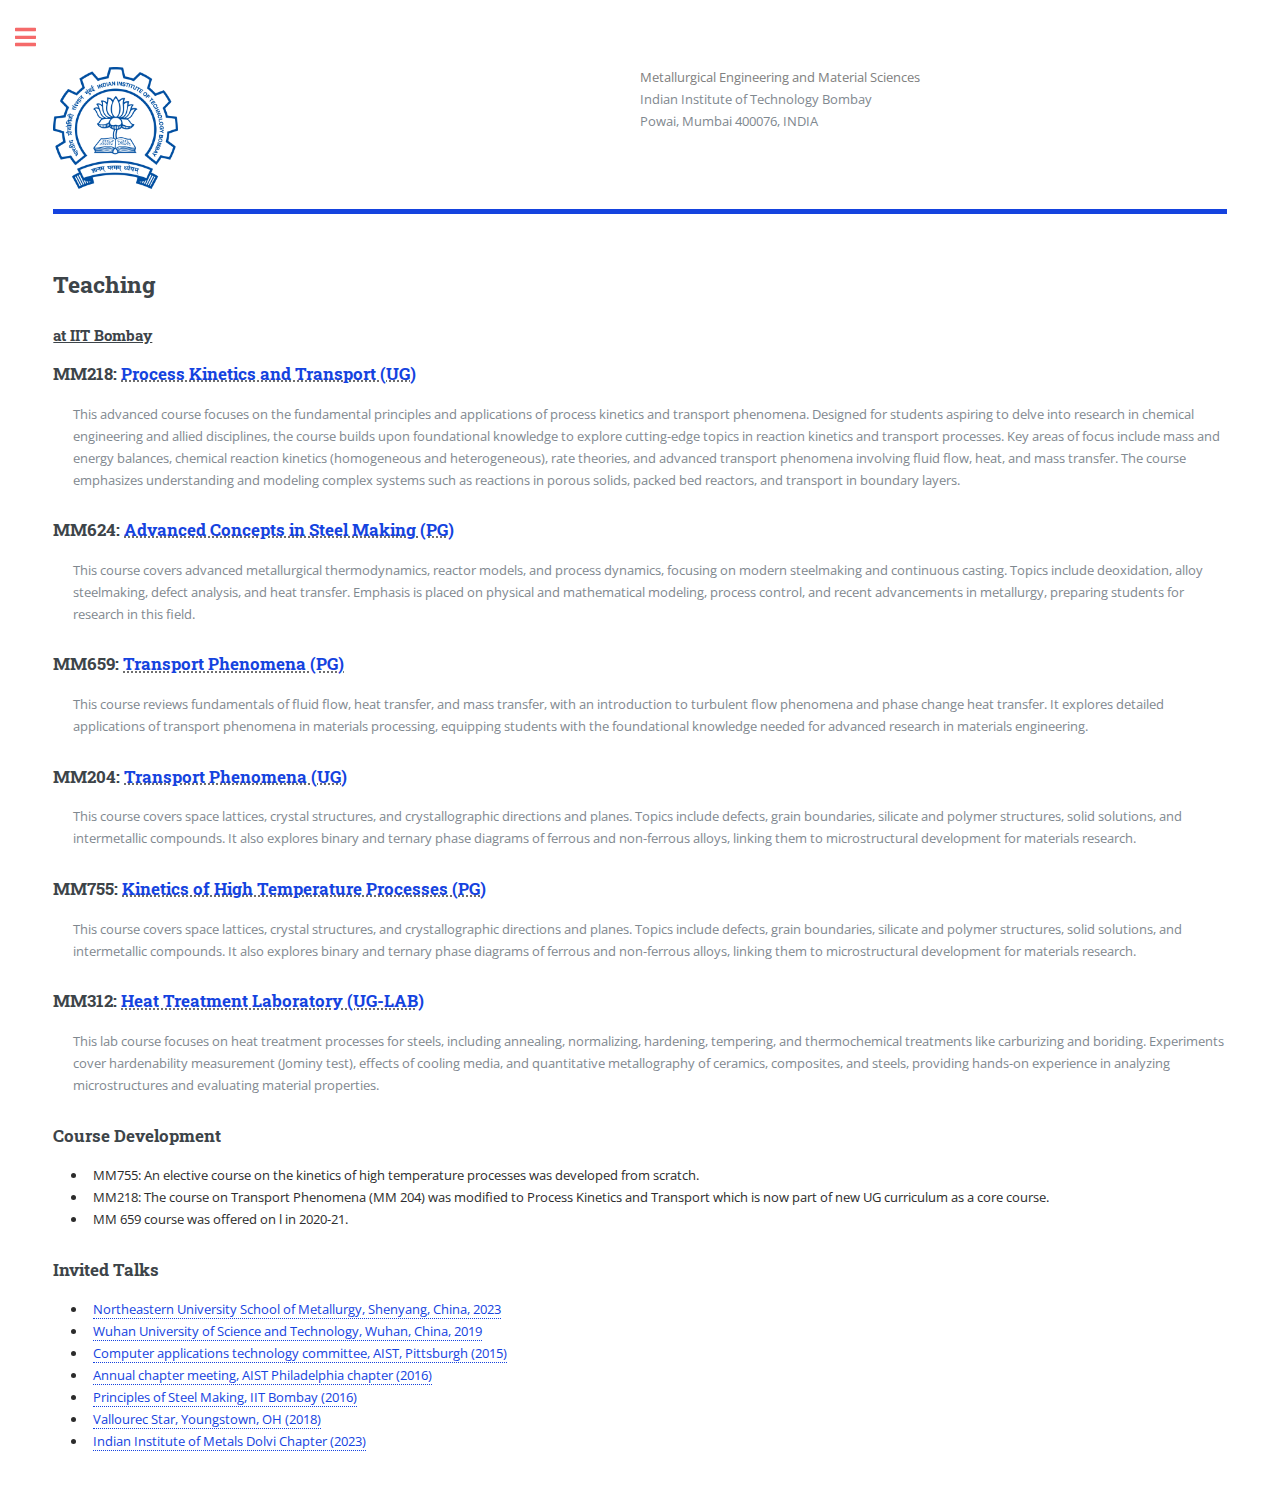
==== academic.html @ b4dde7e5 "fm" ====
<!DOCTYPE HTML>
<html>
	<head>
		<title>Depoo Kumar, IIT Bombay</title>
		<meta charset="utf-8" />
		<meta name="viewport" content="width=device-width, initial-scale=1, user-scalable=no" />
		<link rel="stylesheet" href="assets/css/main.css" />
	</head>
	<body class="is-preload">

		<!-- Wrapper -->
			<div id="wrapper">

				<!-- Main -->
					<div id="main">
						<div class="inner">

							<!-- Header -->
							<header id="header">
								<a href="index.html" class="logo"><img src="./images/iitb.png" style="width:125px"></a>
								<div style="display:block">
									<div style="color:grey">Metallurgical Engineering and Material Sciences</div>
									<div>Indian Institute of Technology Bombay</div>
									<div>Powai, Mumbai 400076, INDIA</div>
								</div>
							</header>

							<!-- Content -->
								<section>
									<header class="main">
										<h2>Teaching</h2>
									</header>
                                    <h4 style="text-decoration:underline">at IIT Bombay</h4>
                                    <h3>MM218: <a href="" style="text-decoration: underline #535353 dotted;color:#1543df">Process Kinetics and Transport (UG)</a></h3>
                                    <p style="margin-left:20px">This advanced course focuses on the fundamental principles and applications of process kinetics and transport phenomena. Designed for students aspiring to delve into research in chemical engineering and allied disciplines, the course builds upon foundational knowledge to explore cutting-edge topics in reaction kinetics and transport processes.

                                        Key areas of focus include mass and energy balances, chemical reaction kinetics (homogeneous and heterogeneous), rate theories, and advanced transport phenomena involving fluid flow, heat, and mass transfer. The course emphasizes understanding and modeling complex systems such as reactions in porous solids, packed bed reactors, and transport in boundary layers.</p>
                                    <h3>MM624: <a href="" style="text-decoration: underline #535353 dotted; color:#1543df">Advanced Concepts in Steel Making (PG)</a></h3>
                                    <p style="margin-left:20px">This course covers advanced metallurgical thermodynamics, reactor models, and process dynamics, focusing on modern steelmaking and continuous casting. Topics include deoxidation, alloy steelmaking, defect analysis, and heat transfer. Emphasis is placed on physical and mathematical modeling, process control, and recent advancements in metallurgy, preparing students for research in this field.</p>
                                    <h3>MM659:  <a href="" style="text-decoration: underline #535353 dotted; color:#1543df">Transport Phenomena (PG)</a></h3>
                                    <p style="margin-left:20px">This course reviews fundamentals of fluid flow, heat transfer, and mass transfer, with an introduction to turbulent flow phenomena and phase change heat transfer. It explores detailed applications of transport phenomena in materials processing, equipping students with the foundational knowledge needed for advanced research in materials engineering.</p>
                                    <h3>MM204:  <a href="" style="text-decoration: underline #535353 dotted; color:#1543df">Transport Phenomena (UG)</a></h3>
                                    <p style="margin-left:20px">This course covers space lattices, crystal structures, and crystallographic directions and planes. Topics include defects, grain boundaries, silicate and polymer structures, solid solutions, and intermetallic compounds. It also explores binary and ternary phase diagrams of ferrous and non-ferrous alloys, linking them to microstructural development for materials research.</p>
                                    <h3>MM755:  <a href="" style="text-decoration: underline #535353 dotted; color:#1543df">Kinetics of High Temperature Processes (PG)</a></h3>
                                    <p style="margin-left:20px">This course covers space lattices, crystal structures, and crystallographic directions and planes. Topics include defects, grain boundaries, silicate and polymer structures, solid solutions, and intermetallic compounds. It also explores binary and ternary phase diagrams of ferrous and non-ferrous alloys, linking them to microstructural development for materials research.</p>
                                    <h3>MM312:  <a href="" style="text-decoration: underline #535353 dotted; color:#1543df">Heat Treatment Laboratory (UG-LAB)</a></h3>
                                    <p style="margin-left:20px">This lab course focuses on heat treatment processes for steels, including annealing, normalizing, hardening, tempering, and thermochemical treatments like carburizing and boriding. Experiments cover hardenability measurement (Jominy test), effects of cooling media, and quantitative metallography of ceramics, composites, and steels, providing hands-on experience in analyzing microstructures and evaluating material properties.</p>
                                    
                                    <h3>Course Development</h3>
                                    <ul style="margin-left:20px;color:rgb(44, 44, 44)">
                                        <li>MM755: An elective course on the kinetics of high temperature processes was developed from scratch.</li>
                                        <li>MM218: The course on Transport Phenomena (MM 204) was modified to Process Kinetics and Transport which is now part of new UG curriculum as a core course.</li>
                                        <li>MM 659 course was offered on <a></a> l in 2020-21. </li>
                                    </ul>
									<h3>Invited Talks</h3>
									<ul style="margin-left:20px;color:rgb(44, 44, 44)">
										<li><a>Northeastern University School of Metallurgy, Shenyang, China, 2023</a></li>
										<li><a>Wuhan University of Science and Technology, Wuhan, China, 2019</a></li>
										<li><a>Computer applications technology committee, AIST, Pittsburgh (2015)</a></li>
										<li><a>Annual chapter meeting, AIST Philadelphia chapter (2016)</a></li>
										<li><a>Principles of Steel Making, IIT Bombay (2016)</a></li>
										<li><a>Vallourec Star, Youngstown, OH (2018)</a></li>
										<li><a>Indian Institute of Metals Dolvi Chapter (2023)</a></li>
									</ul>

						</div>
					</div>

				<!-- Sidebar -->
					<div id="sidebar">
						<div class="inner">

							<!-- Menu -->
							<nav id="menu">
								<header class="major">
									<h2>Menu</h2>
								</header>
								<ul>
									<li><a href="index.html">Home</a></li>
									<li><a href="generic.html">About Me</a></li>
									<li><a href="research.html">Research</a></li>
									<li><a href="academic.html">Academic</a></li>
									<li><a href="publications.html">Publications</a></li>
								</ul>
							</nav>
							<!-- Section -->
							<section>
								<header class="major">
									<h2>Get in touch</h2>
								</header>
								<ul class="contact">
									<li class="icon solid fa-envelope"><a href="#">deepook[at]iitb.ac.in</a></li>
									<li class="icon solid fa-phone">+91-022-25767647</li>
									<li class="icon solid fa-home">MEMS Building,IIT Bombay<br />
									Mumbai,400076</li>
								</ul>
							</section>

						</div>
					</div>

			</div>

		<!-- Scripts -->
			<script src="assets/js/jquery.min.js"></script>
			<script src="assets/js/browser.min.js"></script>
			<script src="assets/js/breakpoints.min.js"></script>
			<script src="assets/js/util.js"></script>
			<script src="assets/js/main.js"></script>

	</body>
</html>
---- assets/css/main.css ----
@import url(fontawesome-all.min.css);
@import url("https://fonts.googleapis.com/css?family=Open+Sans:400,600,400italic,600italic|Roboto+Slab:400,700");
/*
	Editorial by HTML5 UP
	html5up.net | @ajlkn
	Free for personal and commercial use under the CCA 3.0 license (html5up.net/license)
*/
html, body, div, span, applet, object,
iframe, h1, h2, h3, h4, h5, h6, p, blockquote,
pre, a, abbr, acronym, address, big, cite,
code, del, dfn, em, img, ins, kbd, q, s, samp,
small, strike, strong, sub, sup, tt, var, b,
u, i, center, dl, dt, dd, ol, ul, li, fieldset,
form, label, legend, table, caption, tbody,
tfoot, thead, tr, th, td, article, aside,
canvas, details, embed, figure, figcaption,
footer, header, hgroup, menu, nav, output, ruby,
section, summary, time, mark, audio, video {
  margin: 0;
  padding: 0;
  border: 0;
  font-size: 100%;
  font: inherit;
  vertical-align: baseline; }

article, aside, details, figcaption, figure,
footer, header, hgroup, menu, nav, section {
  display: block; }

body {
  line-height: 1; }

ol, ul {
  list-style: none; }

blockquote, q {
  quotes: none; }
  blockquote:before, blockquote:after, q:before, q:after {
    content: '';
    content: none; }

table {
  border-collapse: collapse;
  border-spacing: 0; }

body {
  -webkit-text-size-adjust: none; }

mark {
  background-color: transparent;
  color: inherit; }

input::-moz-focus-inner {
  border: 0;
  padding: 0; }

input, select, textarea {
  -moz-appearance: none;
  -webkit-appearance: none;
  -ms-appearance: none;
  appearance: none; }

/* Basic */
@-ms-viewport {
  width: device-width; }

body {
  -ms-overflow-style: scrollbar; }

@media screen and (max-width: 480px) {
  html, body {
    min-width: 320px; } }

html {
  box-sizing: border-box; }

*, *:before, *:after {
  box-sizing: inherit; }

body {
  background: #ffffff; }
  body.is-preload *, body.is-preload *:before, body.is-preload *:after, body.is-resizing *, body.is-resizing *:before, body.is-resizing *:after {
    -moz-animation: none !important;
    -webkit-animation: none !important;
    -ms-animation: none !important;
    animation: none !important;
    -moz-transition: none !important;
    -webkit-transition: none !important;
    -ms-transition: none !important;
    transition: none !important; }

/* Type */
body, input, select, textarea {
  color: #7f888f;
  font-family: "Open Sans", sans-serif;
  font-size: 13pt;
  font-weight: 400;
  line-height: 1.65; }
  @media screen and (max-width: 1680px) {
    body, input, select, textarea {
      font-size: 11pt; } }
  @media screen and (max-width: 1280px) {
    body, input, select, textarea {
      font-size: 10pt; } }
  @media screen and (max-width: 360px) {
    body, input, select, textarea {
      font-size: 9pt; } }

a {
  -moz-transition: color 0.2s ease-in-out, border-bottom-color 0.2s ease-in-out;
  -webkit-transition: color 0.2s ease-in-out, border-bottom-color 0.2s ease-in-out;
  -ms-transition: color 0.2s ease-in-out, border-bottom-color 0.2s ease-in-out;
  transition: color 0.2s ease-in-out, border-bottom-color 0.2s ease-in-out;
  border-bottom: dotted 1px;
  color: #1543df;
  text-decoration: none; }
  a:hover {
    border-bottom-color: #f56a6a;
    color: #f56a6a !important; }
    a:hover strong {
      color: inherit; }

strong, b {
  color: #3d4449;
  font-weight: 600; }

em, i {
  font-style: italic; }

p {
  margin: 0 0 2em 0; }

h1, h2, h3, h4, h5, h6 {
  color: #3d4449;
  font-family: "Roboto Slab", serif;
  font-weight: 700;
  line-height: 1.5;
  margin: 0 0 1em 0; }
  h1 a, h2 a, h3 a, h4 a, h5 a, h6 a {
    color: inherit;
    text-decoration: none;
    border-bottom: 0; }

h1 {
  font-size: 4em;
  margin: 0 0 0.5em 0;
  line-height: 1.3; }

h2 {
  font-size: 1.75em; }

h3 {
  font-size: 1.25em; }

h4 {
  font-size: 1.1em; }

h5 {
  font-size: 0.9em; }

h6 {
  font-size: 0.7em; }

@media screen and (max-width: 1680px) {
  h1 {
    font-size: 3.5em; } }

@media screen and (max-width: 980px) {
  h1 {
    font-size: 3.25em; } }

@media screen and (max-width: 736px) {
  h1 {
    font-size: 2em;
    line-height: 1.4; }
  h2 {
    font-size: 1.5em; } }

sub {
  font-size: 0.8em;
  position: relative;
  top: 0.5em; }

sup {
  font-size: 0.8em;
  position: relative;
  top: -0.5em; }

blockquote {
  border-left: solid 3px rgba(210, 215, 217, 0.75);
  font-style: italic;
  margin: 0 0 2em 0;
  padding: 0.5em 0 0.5em 2em; }

code {
  background: rgba(230, 235, 237, 0.25);
  border-radius: 0.375em;
  border: solid 1px rgba(210, 215, 217, 0.75);
  font-family: "Courier New", monospace;
  font-size: 0.9em;
  margin: 0 0.25em;
  padding: 0.25em 0.65em; }

pre {
  -webkit-overflow-scrolling: touch;
  font-family: "Courier New", monospace;
  font-size: 0.9em;
  margin: 0 0 2em 0; }
  pre code {
    display: block;
    line-height: 1.75;
    padding: 1em 1.5em;
    overflow-x: auto; }

hr {
  border: 0;
  border-bottom: solid 1px rgba(210, 215, 217, 0.75);
  margin: 2em 0; }
  hr.major {
    margin: 3em 0; }

.align-left {
  text-align: left; }

.align-center {
  text-align: center; }

.align-right {
  text-align: right; }

/* Row */
.row {
  display: flex;
  flex-wrap: wrap;
  box-sizing: border-box;
  align-items: stretch; }
  .row > * {
    box-sizing: border-box; }
  .row.gtr-uniform > * > :last-child {
    margin-bottom: 0; }
  .row.aln-left {
    justify-content: flex-start; }
  .row.aln-center {
    justify-content: center; }
  .row.aln-right {
    justify-content: flex-end; }
  .row.aln-top {
    align-items: flex-start; }
  .row.aln-middle {
    align-items: center; }
  .row.aln-bottom {
    align-items: flex-end; }
  .row > .imp {
    order: -1; }
  .row > .col-1 {
    width: 8.33333%; }
  .row > .off-1 {
    margin-left: 8.33333%; }
  .row > .col-2 {
    width: 16.66667%; }
  .row > .off-2 {
    margin-left: 16.66667%; }
  .row > .col-3 {
    width: 25%; }
  .row > .off-3 {
    margin-left: 25%; }
  .row > .col-4 {
    width: 33.33333%; }
  .row > .off-4 {
    margin-left: 33.33333%; }
  .row > .col-5 {
    width: 41.66667%; }
  .row > .off-5 {
    margin-left: 41.66667%; }
  .row > .col-6 {
    width: 50%; }
  .row > .off-6 {
    margin-left: 50%; }
  .row > .col-7 {
    width: 58.33333%; }
  .row > .off-7 {
    margin-left: 58.33333%; }
  .row > .col-8 {
    width: 66.66667%; }
  .row > .off-8 {
    margin-left: 66.66667%; }
  .row > .col-9 {
    width: 75%; }
  .row > .off-9 {
    margin-left: 75%; }
  .row > .col-10 {
    width: 83.33333%; }
  .row > .off-10 {
    margin-left: 83.33333%; }
  .row > .col-11 {
    width: 91.66667%; }
  .row > .off-11 {
    margin-left: 91.66667%; }
  .row > .col-12 {
    width: 100%; }
  .row > .off-12 {
    margin-left: 100%; }
  .row.gtr-0 {
    margin-top: 0;
    margin-left: 0em; }
    .row.gtr-0 > * {
      padding: 0 0 0 0em; }
    .row.gtr-0.gtr-uniform {
      margin-top: 0em; }
      .row.gtr-0.gtr-uniform > * {
        padding-top: 0em; }
  .row.gtr-25 {
    margin-top: 0;
    margin-left: -0.375em; }
    .row.gtr-25 > * {
      padding: 0 0 0 0.375em; }
    .row.gtr-25.gtr-uniform {
      margin-top: -0.375em; }
      .row.gtr-25.gtr-uniform > * {
        padding-top: 0.375em; }
  .row.gtr-50 {
    margin-top: 0;
    margin-left: -0.75em; }
    .row.gtr-50 > * {
      padding: 0 0 0 0.75em; }
    .row.gtr-50.gtr-uniform {
      margin-top: -0.75em; }
      .row.gtr-50.gtr-uniform > * {
        padding-top: 0.75em; }
  .row {
    margin-top: 0;
    margin-left: -1.5em; }
    .row > * {
      padding: 0 0 0 1.5em; }
    .row.gtr-uniform {
      margin-top: -1.5em; }
      .row.gtr-uniform > * {
        padding-top: 1.5em; }
  .row.gtr-150 {
    margin-top: 0;
    margin-left: -2.25em; }
    .row.gtr-150 > * {
      padding: 0 0 0 2.25em; }
    .row.gtr-150.gtr-uniform {
      margin-top: -2.25em; }
      .row.gtr-150.gtr-uniform > * {
        padding-top: 2.25em; }
  .row.gtr-200 {
    margin-top: 0;
    margin-left: -3em; }
    .row.gtr-200 > * {
      padding: 0 0 0 3em; }
    .row.gtr-200.gtr-uniform {
      margin-top: -3em; }
      .row.gtr-200.gtr-uniform > * {
        padding-top: 3em; }
  @media screen and (max-width: 1680px) {
    .row {
      display: flex;
      flex-wrap: wrap;
      box-sizing: border-box;
      align-items: stretch; }
      .row > * {
        box-sizing: border-box; }
      .row.gtr-uniform > * > :last-child {
        margin-bottom: 0; }
      .row.aln-left {
        justify-content: flex-start; }
      .row.aln-center {
        justify-content: center; }
      .row.aln-right {
        justify-content: flex-end; }
      .row.aln-top {
        align-items: flex-start; }
      .row.aln-middle {
        align-items: center; }
      .row.aln-bottom {
        align-items: flex-end; }
      .row > .imp-xlarge {
        order: -1; }
      .row > .col-1-xlarge {
        width: 8.33333%; }
      .row > .off-1-xlarge {
        margin-left: 8.33333%; }
      .row > .col-2-xlarge {
        width: 16.66667%; }
      .row > .off-2-xlarge {
        margin-left: 16.66667%; }
      .row > .col-3-xlarge {
        width: 25%; }
      .row > .off-3-xlarge {
        margin-left: 25%; }
      .row > .col-4-xlarge {
        width: 33.33333%; }
      .row > .off-4-xlarge {
        margin-left: 33.33333%; }
      .row > .col-5-xlarge {
        width: 41.66667%; }
      .row > .off-5-xlarge {
        margin-left: 41.66667%; }
      .row > .col-6-xlarge {
        width: 50%; }
      .row > .off-6-xlarge {
        margin-left: 50%; }
      .row > .col-7-xlarge {
        width: 58.33333%; }
      .row > .off-7-xlarge {
        margin-left: 58.33333%; }
      .row > .col-8-xlarge {
        width: 66.66667%; }
      .row > .off-8-xlarge {
        margin-left: 66.66667%; }
      .row > .col-9-xlarge {
        width: 75%; }
      .row > .off-9-xlarge {
        margin-left: 75%; }
      .row > .col-10-xlarge {
        width: 83.33333%; }
      .row > .off-10-xlarge {
        margin-left: 83.33333%; }
      .row > .col-11-xlarge {
        width: 91.66667%; }
      .row > .off-11-xlarge {
        margin-left: 91.66667%; }
      .row > .col-12-xlarge {
        width: 100%; }
      .row > .off-12-xlarge {
        margin-left: 100%; }
      .row.gtr-0 {
        margin-top: 0;
        margin-left: 0em; }
        .row.gtr-0 > * {
          padding: 0 0 0 0em; }
        .row.gtr-0.gtr-uniform {
          margin-top: 0em; }
          .row.gtr-0.gtr-uniform > * {
            padding-top: 0em; }
      .row.gtr-25 {
        margin-top: 0;
        margin-left: -0.375em; }
        .row.gtr-25 > * {
          padding: 0 0 0 0.375em; }
        .row.gtr-25.gtr-uniform {
          margin-top: -0.375em; }
          .row.gtr-25.gtr-uniform > * {
            padding-top: 0.375em; }
      .row.gtr-50 {
        margin-top: 0;
        margin-left: -0.75em; }
        .row.gtr-50 > * {
          padding: 0 0 0 0.75em; }
        .row.gtr-50.gtr-uniform {
          margin-top: -0.75em; }
          .row.gtr-50.gtr-uniform > * {
            padding-top: 0.75em; }
      .row {
        margin-top: 0;
        margin-left: -1.5em; }
        .row > * {
          padding: 0 0 0 1.5em; }
        .row.gtr-uniform {
          margin-top: -1.5em; }
          .row.gtr-uniform > * {
            padding-top: 1.5em; }
      .row.gtr-150 {
        margin-top: 0;
        margin-left: -2.25em; }
        .row.gtr-150 > * {
          padding: 0 0 0 2.25em; }
        .row.gtr-150.gtr-uniform {
          margin-top: -2.25em; }
          .row.gtr-150.gtr-uniform > * {
            padding-top: 2.25em; }
      .row.gtr-200 {
        margin-top: 0;
        margin-left: -3em; }
        .row.gtr-200 > * {
          padding: 0 0 0 3em; }
        .row.gtr-200.gtr-uniform {
          margin-top: -3em; }
          .row.gtr-200.gtr-uniform > * {
            padding-top: 3em; } }
  @media screen and (max-width: 1280px) {
    .row {
      display: flex;
      flex-wrap: wrap;
      box-sizing: border-box;
      align-items: stretch; }
      .row > * {
        box-sizing: border-box; }
      .row.gtr-uniform > * > :last-child {
        margin-bottom: 0; }
      .row.aln-left {
        justify-content: flex-start; }
      .row.aln-center {
        justify-content: center; }
      .row.aln-right {
        justify-content: flex-end; }
      .row.aln-top {
        align-items: flex-start; }
      .row.aln-middle {
        align-items: center; }
      .row.aln-bottom {
        align-items: flex-end; }
      .row > .imp-large {
        order: -1; }
      .row > .col-1-large {
        width: 8.33333%; }
      .row > .off-1-large {
        margin-left: 8.33333%; }
      .row > .col-2-large {
        width: 16.66667%; }
      .row > .off-2-large {
        margin-left: 16.66667%; }
      .row > .col-3-large {
        width: 25%; }
      .row > .off-3-large {
        margin-left: 25%; }
      .row > .col-4-large {
        width: 33.33333%; }
      .row > .off-4-large {
        margin-left: 33.33333%; }
      .row > .col-5-large {
        width: 41.66667%; }
      .row > .off-5-large {
        margin-left: 41.66667%; }
      .row > .col-6-large {
        width: 50%; }
      .row > .off-6-large {
        margin-left: 50%; }
      .row > .col-7-large {
        width: 58.33333%; }
      .row > .off-7-large {
        margin-left: 58.33333%; }
      .row > .col-8-large {
        width: 66.66667%; }
      .row > .off-8-large {
        margin-left: 66.66667%; }
      .row > .col-9-large {
        width: 75%; }
      .row > .off-9-large {
        margin-left: 75%; }
      .row > .col-10-large {
        width: 83.33333%; }
      .row > .off-10-large {
        margin-left: 83.33333%; }
      .row > .col-11-large {
        width: 91.66667%; }
      .row > .off-11-large {
        margin-left: 91.66667%; }
      .row > .col-12-large {
        width: 100%; }
      .row > .off-12-large {
        margin-left: 100%; }
      .row.gtr-0 {
        margin-top: 0;
        margin-left: 0em; }
        .row.gtr-0 > * {
          padding: 0 0 0 0em; }
        .row.gtr-0.gtr-uniform {
          margin-top: 0em; }
          .row.gtr-0.gtr-uniform > * {
            padding-top: 0em; }
      .row.gtr-25 {
        margin-top: 0;
        margin-left: -0.375em; }
        .row.gtr-25 > * {
          padding: 0 0 0 0.375em; }
        .row.gtr-25.gtr-uniform {
          margin-top: -0.375em; }
          .row.gtr-25.gtr-uniform > * {
            padding-top: 0.375em; }
      .row.gtr-50 {
        margin-top: 0;
        margin-left: -0.75em; }
        .row.gtr-50 > * {
          padding: 0 0 0 0.75em; }
        .row.gtr-50.gtr-uniform {
          margin-top: -0.75em; }
          .row.gtr-50.gtr-uniform > * {
            padding-top: 0.75em; }
      .row {
        margin-top: 0;
        margin-left: -1.5em; }
        .row > * {
          padding: 0 0 0 1.5em; }
        .row.gtr-uniform {
          margin-top: -1.5em; }
          .row.gtr-uniform > * {
            padding-top: 1.5em; }
      .row.gtr-150 {
        margin-top: 0;
        margin-left: -2.25em; }
        .row.gtr-150 > * {
          padding: 0 0 0 2.25em; }
        .row.gtr-150.gtr-uniform {
          margin-top: -2.25em; }
          .row.gtr-150.gtr-uniform > * {
            padding-top: 2.25em; }
      .row.gtr-200 {
        margin-top: 0;
        margin-left: -3em; }
        .row.gtr-200 > * {
          padding: 0 0 0 3em; }
        .row.gtr-200.gtr-uniform {
          margin-top: -3em; }
          .row.gtr-200.gtr-uniform > * {
            padding-top: 3em; } }
  @media screen and (max-width: 980px) {
    .row {
      display: flex;
      flex-wrap: wrap;
      box-sizing: border-box;
      align-items: stretch; }
      .row > * {
        box-sizing: border-box; }
      .row.gtr-uniform > * > :last-child {
        margin-bottom: 0; }
      .row.aln-left {
        justify-content: flex-start; }
      .row.aln-center {
        justify-content: center; }
      .row.aln-right {
        justify-content: flex-end; }
      .row.aln-top {
        align-items: flex-start; }
      .row.aln-middle {
        align-items: center; }
      .row.aln-bottom {
        align-items: flex-end; }
      .row > .imp-medium {
        order: -1; }
      .row > .col-1-medium {
        width: 8.33333%; }
      .row > .off-1-medium {
        margin-left: 8.33333%; }
      .row > .col-2-medium {
        width: 16.66667%; }
      .row > .off-2-medium {
        margin-left: 16.66667%; }
      .row > .col-3-medium {
        width: 25%; }
      .row > .off-3-medium {
        margin-left: 25%; }
      .row > .col-4-medium {
        width: 33.33333%; }
      .row > .off-4-medium {
        margin-left: 33.33333%; }
      .row > .col-5-medium {
        width: 41.66667%; }
      .row > .off-5-medium {
        margin-left: 41.66667%; }
      .row > .col-6-medium {
        width: 50%; }
      .row > .off-6-medium {
        margin-left: 50%; }
      .row > .col-7-medium {
        width: 58.33333%; }
      .row > .off-7-medium {
        margin-left: 58.33333%; }
      .row > .col-8-medium {
        width: 66.66667%; }
      .row > .off-8-medium {
        margin-left: 66.66667%; }
      .row > .col-9-medium {
        width: 75%; }
      .row > .off-9-medium {
        margin-left: 75%; }
      .row > .col-10-medium {
        width: 83.33333%; }
      .row > .off-10-medium {
        margin-left: 83.33333%; }
      .row > .col-11-medium {
        width: 91.66667%; }
      .row > .off-11-medium {
        margin-left: 91.66667%; }
      .row > .col-12-medium {
        width: 100%; }
      .row > .off-12-medium {
        margin-left: 100%; }
      .row.gtr-0 {
        margin-top: 0;
        margin-left: 0em; }
        .row.gtr-0 > * {
          padding: 0 0 0 0em; }
        .row.gtr-0.gtr-uniform {
          margin-top: 0em; }
          .row.gtr-0.gtr-uniform > * {
            padding-top: 0em; }
      .row.gtr-25 {
        margin-top: 0;
        margin-left: -0.375em; }
        .row.gtr-25 > * {
          padding: 0 0 0 0.375em; }
        .row.gtr-25.gtr-uniform {
          margin-top: -0.375em; }
          .row.gtr-25.gtr-uniform > * {
            padding-top: 0.375em; }
      .row.gtr-50 {
        margin-top: 0;
        margin-left: -0.75em; }
        .row.gtr-50 > * {
          padding: 0 0 0 0.75em; }
        .row.gtr-50.gtr-uniform {
          margin-top: -0.75em; }
          .row.gtr-50.gtr-uniform > * {
            padding-top: 0.75em; }
      .row {
        margin-top: 0;
        margin-left: -1.5em; }
        .row > * {
          padding: 0 0 0 1.5em; }
        .row.gtr-uniform {
          margin-top: -1.5em; }
          .row.gtr-uniform > * {
            padding-top: 1.5em; }
      .row.gtr-150 {
        margin-top: 0;
        margin-left: -2.25em; }
        .row.gtr-150 > * {
          padding: 0 0 0 2.25em; }
        .row.gtr-150.gtr-uniform {
          margin-top: -2.25em; }
          .row.gtr-150.gtr-uniform > * {
            padding-top: 2.25em; }
      .row.gtr-200 {
        margin-top: 0;
        margin-left: -3em; }
        .row.gtr-200 > * {
          padding: 0 0 0 3em; }
        .row.gtr-200.gtr-uniform {
          margin-top: -3em; }
          .row.gtr-200.gtr-uniform > * {
            padding-top: 3em; } }
  @media screen and (max-width: 736px) {
    .row {
      display: flex;
      flex-wrap: wrap;
      box-sizing: border-box;
      align-items: stretch; }
      .row > * {
        box-sizing: border-box; }
      .row.gtr-uniform > * > :last-child {
        margin-bottom: 0; }
      .row.aln-left {
        justify-content: flex-start; }
      .row.aln-center {
        justify-content: center; }
      .row.aln-right {
        justify-content: flex-end; }
      .row.aln-top {
        align-items: flex-start; }
      .row.aln-middle {
        align-items: center; }
      .row.aln-bottom {
        align-items: flex-end; }
      .row > .imp-small {
        order: -1; }
      .row > .col-1-small {
        width: 8.33333%; }
      .row > .off-1-small {
        margin-left: 8.33333%; }
      .row > .col-2-small {
        width: 16.66667%; }
      .row > .off-2-small {
        margin-left: 16.66667%; }
      .row > .col-3-small {
        width: 25%; }
      .row > .off-3-small {
        margin-left: 25%; }
      .row > .col-4-small {
        width: 33.33333%; }
      .row > .off-4-small {
        margin-left: 33.33333%; }
      .row > .col-5-small {
        width: 41.66667%; }
      .row > .off-5-small {
        margin-left: 41.66667%; }
      .row > .col-6-small {
        width: 50%; }
      .row > .off-6-small {
        margin-left: 50%; }
      .row > .col-7-small {
        width: 58.33333%; }
      .row > .off-7-small {
        margin-left: 58.33333%; }
      .row > .col-8-small {
        width: 66.66667%; }
      .row > .off-8-small {
        margin-left: 66.66667%; }
      .row > .col-9-small {
        width: 75%; }
      .row > .off-9-small {
        margin-left: 75%; }
      .row > .col-10-small {
        width: 83.33333%; }
      .row > .off-10-small {
        margin-left: 83.33333%; }
      .row > .col-11-small {
        width: 91.66667%; }
      .row > .off-11-small {
        margin-left: 91.66667%; }
      .row > .col-12-small {
        width: 100%; }
      .row > .off-12-small {
        margin-left: 100%; }
      .row.gtr-0 {
        margin-top: 0;
        margin-left: 0em; }
        .row.gtr-0 > * {
          padding: 0 0 0 0em; }
        .row.gtr-0.gtr-uniform {
          margin-top: 0em; }
          .row.gtr-0.gtr-uniform > * {
            padding-top: 0em; }
      .row.gtr-25 {
        margin-top: 0;
        margin-left: -0.375em; }
        .row.gtr-25 > * {
          padding: 0 0 0 0.375em; }
        .row.gtr-25.gtr-uniform {
          margin-top: -0.375em; }
          .row.gtr-25.gtr-uniform > * {
            padding-top: 0.375em; }
      .row.gtr-50 {
        margin-top: 0;
        margin-left: -0.75em; }
        .row.gtr-50 > * {
          padding: 0 0 0 0.75em; }
        .row.gtr-50.gtr-uniform {
          margin-top: -0.75em; }
          .row.gtr-50.gtr-uniform > * {
            padding-top: 0.75em; }
      .row {
        margin-top: 0;
        margin-left: -1.5em; }
        .row > * {
          padding: 0 0 0 1.5em; }
        .row.gtr-uniform {
          margin-top: -1.5em; }
          .row.gtr-uniform > * {
            padding-top: 1.5em; }
      .row.gtr-150 {
        margin-top: 0;
        margin-left: -2.25em; }
        .row.gtr-150 > * {
          padding: 0 0 0 2.25em; }
        .row.gtr-150.gtr-uniform {
          margin-top: -2.25em; }
          .row.gtr-150.gtr-uniform > * {
            padding-top: 2.25em; }
      .row.gtr-200 {
        margin-top: 0;
        margin-left: -3em; }
        .row.gtr-200 > * {
          padding: 0 0 0 3em; }
        .row.gtr-200.gtr-uniform {
          margin-top: -3em; }
          .row.gtr-200.gtr-uniform > * {
            padding-top: 3em; } }
  @media screen and (max-width: 480px) {
    .row {
      display: flex;
      flex-wrap: wrap;
      box-sizing: border-box;
      align-items: stretch; }
      .row > * {
        box-sizing: border-box; }
      .row.gtr-uniform > * > :last-child {
        margin-bottom: 0; }
      .row.aln-left {
        justify-content: flex-start; }
      .row.aln-center {
        justify-content: center; }
      .row.aln-right {
        justify-content: flex-end; }
      .row.aln-top {
        align-items: flex-start; }
      .row.aln-middle {
        align-items: center; }
      .row.aln-bottom {
        align-items: flex-end; }
      .row > .imp-xsmall {
        order: -1; }
      .row > .col-1-xsmall {
        width: 8.33333%; }
      .row > .off-1-xsmall {
        margin-left: 8.33333%; }
      .row > .col-2-xsmall {
        width: 16.66667%; }
      .row > .off-2-xsmall {
        margin-left: 16.66667%; }
      .row > .col-3-xsmall {
        width: 25%; }
      .row > .off-3-xsmall {
        margin-left: 25%; }
      .row > .col-4-xsmall {
        width: 33.33333%; }
      .row > .off-4-xsmall {
        margin-left: 33.33333%; }
      .row > .col-5-xsmall {
        width: 41.66667%; }
      .row > .off-5-xsmall {
        margin-left: 41.66667%; }
      .row > .col-6-xsmall {
        width: 50%; }
      .row > .off-6-xsmall {
        margin-left: 50%; }
      .row > .col-7-xsmall {
        width: 58.33333%; }
      .row > .off-7-xsmall {
        margin-left: 58.33333%; }
      .row > .col-8-xsmall {
        width: 66.66667%; }
      .row > .off-8-xsmall {
        margin-left: 66.66667%; }
      .row > .col-9-xsmall {
        width: 75%; }
      .row > .off-9-xsmall {
        margin-left: 75%; }
      .row > .col-10-xsmall {
        width: 83.33333%; }
      .row > .off-10-xsmall {
        margin-left: 83.33333%; }
      .row > .col-11-xsmall {
        width: 91.66667%; }
      .row > .off-11-xsmall {
        margin-left: 91.66667%; }
      .row > .col-12-xsmall {
        width: 100%; }
      .row > .off-12-xsmall {
        margin-left: 100%; }
      .row.gtr-0 {
        margin-top: 0;
        margin-left: 0em; }
        .row.gtr-0 > * {
          padding: 0 0 0 0em; }
        .row.gtr-0.gtr-uniform {
          margin-top: 0em; }
          .row.gtr-0.gtr-uniform > * {
            padding-top: 0em; }
      .row.gtr-25 {
        margin-top: 0;
        margin-left: -0.375em; }
        .row.gtr-25 > * {
          padding: 0 0 0 0.375em; }
        .row.gtr-25.gtr-uniform {
          margin-top: -0.375em; }
          .row.gtr-25.gtr-uniform > * {
            padding-top: 0.375em; }
      .row.gtr-50 {
        margin-top: 0;
        margin-left: -0.75em; }
        .row.gtr-50 > * {
          padding: 0 0 0 0.75em; }
        .row.gtr-50.gtr-uniform {
          margin-top: -0.75em; }
          .row.gtr-50.gtr-uniform > * {
            padding-top: 0.75em; }
      .row {
        margin-top: 0;
        margin-left: -1.5em; }
        .row > * {
          padding: 0 0 0 1.5em; }
        .row.gtr-uniform {
          margin-top: -1.5em; }
          .row.gtr-uniform > * {
            padding-top: 1.5em; }
      .row.gtr-150 {
        margin-top: 0;
        margin-left: -2.25em; }
        .row.gtr-150 > * {
          padding: 0 0 0 2.25em; }
        .row.gtr-150.gtr-uniform {
          margin-top: -2.25em; }
          .row.gtr-150.gtr-uniform > * {
            padding-top: 2.25em; }
      .row.gtr-200 {
        margin-top: 0;
        margin-left: -3em; }
        .row.gtr-200 > * {
          padding: 0 0 0 3em; }
        .row.gtr-200.gtr-uniform {
          margin-top: -3em; }
          .row.gtr-200.gtr-uniform > * {
            padding-top: 3em; } }

/* Section/Article */
section.special, article.special {
  text-align: center; }

header p {
  font-family: "Roboto Slab", serif;
  font-size: 1em;
  font-weight: 400;
  letter-spacing: 0.075em;
  margin-top: -0.5em;
  text-transform: uppercase; }

header.major > :last-child {
  border-bottom: solid 3px #1543df;
  display: inline-block;
  margin: 0 0 2em 0;
  padding: 0 0.75em 0.5em 0; }

header.main > :last-child {
  margin: 0 0 1em 0; }

/* Form */
form {
  margin: 0 0 2em 0; }

label {
  color: #3d4449;
  display: block;
  font-size: 0.9em;
  font-weight: 600;
  margin: 0 0 1em 0; }

input[type="text"],
input[type="password"],
input[type="email"],
input[type="tel"],
input[type="search"],
input[type="url"],
select,
textarea {
  -moz-appearance: none;
  -webkit-appearance: none;
  -ms-appearance: none;
  appearance: none;
  background: #ffffff;
  border-radius: 0.375em;
  border: none;
  border: solid 1px rgba(210, 215, 217, 0.75);
  color: inherit;
  display: block;
  outline: 0;
  padding: 0 1em;
  text-decoration: none;
  width: 100%; }
  input[type="text"]:invalid,
  input[type="password"]:invalid,
  input[type="email"]:invalid,
  input[type="tel"]:invalid,
  input[type="search"]:invalid,
  input[type="url"]:invalid,
  select:invalid,
  textarea:invalid {
    box-shadow: none; }
  input[type="text"]:focus,
  input[type="password"]:focus,
  input[type="email"]:focus,
  input[type="tel"]:focus,
  input[type="search"]:focus,
  input[type="url"]:focus,
  select:focus,
  textarea:focus {
    border-color: #1543df;
    box-shadow: 0 0 0 1px #1543df; }

select {
  background-image: url("data:image/svg+xml;charset=utf8,%3Csvg xmlns='http://www.w3.org/2000/svg' width='40' height='40' preserveAspectRatio='none' viewBox='0 0 40 40'%3E%3Cpath d='M9.4,12.3l10.4,10.4l10.4-10.4c0.2-0.2,0.5-0.4,0.9-0.4c0.3,0,0.6,0.1,0.9,0.4l3.3,3.3c0.2,0.2,0.4,0.5,0.4,0.9 c0,0.4-0.1,0.6-0.4,0.9L20.7,31.9c-0.2,0.2-0.5,0.4-0.9,0.4c-0.3,0-0.6-0.1-0.9-0.4L4.3,17.3c-0.2-0.2-0.4-0.5-0.4-0.9 c0-0.4,0.1-0.6,0.4-0.9l3.3-3.3c0.2-0.2,0.5-0.4,0.9-0.4S9.1,12.1,9.4,12.3z' fill='rgba(210, 215, 217, 0.75)' /%3E%3C/svg%3E");
  background-size: 1.25em;
  background-repeat: no-repeat;
  background-position: calc(100% - 1em) center;
  height: 2.75em;
  padding-right: 2.75em;
  text-overflow: ellipsis; }
  select option {
    color: #3d4449;
    background: #ffffff; }
  select:focus::-ms-value {
    background-color: transparent; }
  select::-ms-expand {
    display: none; }

input[type="text"],
input[type="password"],
input[type="email"],
input[type="tel"],
input[type="search"],
input[type="url"],
select {
  height: 2.75em; }

textarea {
  padding: 0.75em 1em; }

input[type="checkbox"],
input[type="radio"] {
  -moz-appearance: none;
  -webkit-appearance: none;
  -ms-appearance: none;
  appearance: none;
  display: block;
  float: left;
  margin-right: -2em;
  opacity: 0;
  width: 1em;
  z-index: -1; }
  input[type="checkbox"] + label,
  input[type="radio"] + label {
    text-decoration: none;
    color: #7f888f;
    cursor: pointer;
    display: inline-block;
    font-size: 1em;
    font-weight: 400;
    padding-left: 2.4em;
    padding-right: 0.75em;
    position: relative; }
    input[type="checkbox"] + label:before,
    input[type="radio"] + label:before {
      -moz-osx-font-smoothing: grayscale;
      -webkit-font-smoothing: antialiased;
      display: inline-block;
      font-style: normal;
      font-variant: normal;
      text-rendering: auto;
      line-height: 1;
      text-transform: none !important;
      font-family: 'Font Awesome 5 Free';
      font-weight: 900; }
    input[type="checkbox"] + label:before,
    input[type="radio"] + label:before {
      background: #ffffff;
      border-radius: 0.375em;
      border: solid 1px rgba(210, 215, 217, 0.75);
      content: '';
      display: inline-block;
      font-size: 0.8em;
      height: 2.0625em;
      left: 0;
      line-height: 2.0625em;
      position: absolute;
      text-align: center;
      top: 0;
      width: 2.0625em; }
  input[type="checkbox"]:checked + label:before,
  input[type="radio"]:checked + label:before {
    background: #3d4449;
    border-color: #3d4449;
    color: #ffffff;
    content: '\f00c'; }
  input[type="checkbox"]:focus + label:before,
  input[type="radio"]:focus + label:before {
    border-color: #1543df;
    box-shadow: 0 0 0 1px #1543df; }

input[type="checkbox"] + label:before {
  border-radius: 0.375em; }

input[type="radio"] + label:before {
  border-radius: 100%; }

::-webkit-input-placeholder {
  color: #9fa3a6 !important;
  opacity: 1.0; }

:-moz-placeholder {
  color: #9fa3a6 !important;
  opacity: 1.0; }

::-moz-placeholder {
  color: #9fa3a6 !important;
  opacity: 1.0; }

:-ms-input-placeholder {
  color: #9fa3a6 !important;
  opacity: 1.0; }

/* Box */
.box {
  border-radius: 0.375em;
  border: solid 1px rgba(210, 215, 217, 0.75);
  margin-bottom: 2em;
  padding: 1.5em; }
  .box > :last-child,
  .box > :last-child > :last-child,
  .box > :last-child > :last-child > :last-child {
    margin-bottom: 0; }
  .box.alt {
    border: 0;
    border-radius: 0;
    padding: 0; }

/* Icon */
.icon {
  text-decoration: none;
  border-bottom: none;
  position: relative; }
  .icon:before {
    -moz-osx-font-smoothing: grayscale;
    -webkit-font-smoothing: antialiased;
    display: inline-block;
    font-style: normal;
    font-variant: normal;
    text-rendering: auto;
    line-height: 1;
    text-transform: none !important;
    font-family: 'Font Awesome 5 Free';
    font-weight: 400; }
  .icon > .label {
    display: none; }
  .icon:before {
    line-height: inherit; }
  .icon.solid:before {
    font-weight: 900; }
  .icon.brands:before {
    font-family: 'Font Awesome 5 Brands'; }

/* Image */
.image {
  border-radius: 0.375em;
  border: 0;
  display: inline-block;
  position: relative; }
  .image img {
    border-radius: 0.375em;
    display: block; }
  .image.left, .image.right {
    max-width: 40%; }
    .image.left img, .image.right img {
      width: 100%; }
  .image.left {
    float: left;
    padding: 0 1.5em 1em 0;
    top: 0.25em; }
  .image.right {
    float: right;
    padding: 0 0 1em 1.5em;
    top: 0.25em; }
  .image.fit {
    display: block;
    margin: 0 0 2em 0;
    width: 100%; }
    .image.fit img {
      width: 100%; }
  .image.main {
    display: block;
    margin: 0 0 3em 0;
    width: 100%; }
    .image.main img {
      width: 100%; }

a.image {
  overflow: hidden; }
  a.image img {
    -moz-transition: -moz-transform 0.2s ease;
    -webkit-transition: -webkit-transform 0.2s ease;
    -ms-transition: -ms-transform 0.2s ease;
    transition: transform 0.2s ease; }
  a.image:hover img {
    -moz-transform: scale(1.075);
    -webkit-transform: scale(1.075);
    -ms-transform: scale(1.075);
    transform: scale(1.075); }

/* List */
ol {
  list-style: decimal;
  margin: 0 0 2em 0;
  padding-left: 1.25em; }
  ol li {
    padding-left: 0.25em; }

ul {
  list-style: disc;
  margin: 0 0 2em 0;
  padding-left: 1em; }
  ul li {
    padding-left: 0.5em; }
  ul.alt {
    list-style: none;
    padding-left: 0; }
    ul.alt li {
      border-top: solid 1px rgba(210, 215, 217, 0.75);
      padding: 0.5em 0; }
      ul.alt li:first-child {
        border-top: 0;
        padding-top: 0; }

dl {
  margin: 0 0 2em 0; }
  dl dt {
    display: block;
    font-weight: 600;
    margin: 0 0 1em 0; }
  dl dd {
    margin-left: 2em; }

/* Actions */
ul.actions {
  display: -moz-flex;
  display: -webkit-flex;
  display: -ms-flex;
  display: flex;
  cursor: default;
  list-style: none;
  margin-left: -1em;
  padding-left: 0; }
  ul.actions li {
    padding: 0 0 0 1em;
    vertical-align: middle; }
  ul.actions.special {
    -moz-justify-content: center;
    -webkit-justify-content: center;
    -ms-justify-content: center;
    justify-content: center;
    width: 100%;
    margin-left: 0; }
    ul.actions.special li:first-child {
      padding-left: 0; }
  ul.actions.stacked {
    -moz-flex-direction: column;
    -webkit-flex-direction: column;
    -ms-flex-direction: column;
    flex-direction: column;
    margin-left: 0; }
    ul.actions.stacked li {
      padding: 1.3em 0 0 0; }
      ul.actions.stacked li:first-child {
        padding-top: 0; }
  ul.actions.fit {
    width: calc(100% + 1em); }
    ul.actions.fit li {
      -moz-flex-grow: 1;
      -webkit-flex-grow: 1;
      -ms-flex-grow: 1;
      flex-grow: 1;
      -moz-flex-shrink: 1;
      -webkit-flex-shrink: 1;
      -ms-flex-shrink: 1;
      flex-shrink: 1;
      width: 100%; }
      ul.actions.fit li > * {
        width: 100%; }
    ul.actions.fit.stacked {
      width: 100%; }

/* Icons */
ul.icons {
  cursor: default;
  list-style: none;
  padding-left: 0; }
  ul.icons li {
    display: inline-block;
    padding: 0 1em 0 0; }
    ul.icons li:last-child {
      padding-right: 0; }
    ul.icons li .icon {
      color: inherit; }
      ul.icons li .icon:before {
        font-size: 1.25em; }

/* Contact */
ul.contact {
  list-style: none;
  padding: 0; }
  ul.contact li {
    text-decoration: none;
    border-top: solid 1px rgba(210, 215, 217, 0.75);
    margin: 1.5em 0 0 0;
    padding: 1.5em 0 0 3em;
    position: relative; }
    ul.contact li:before {
      -moz-osx-font-smoothing: grayscale;
      -webkit-font-smoothing: antialiased;
      display: inline-block;
      font-style: normal;
      font-variant: normal;
      text-rendering: auto;
      line-height: 1;
      text-transform: none !important;
      font-family: 'Font Awesome 5 Free';
      font-weight: 400; }
    ul.contact li:before {
      color: #1543df;
      display: inline-block;
      font-size: 1.5em;
      height: 1.125em;
      left: 0;
      line-height: 1.125em;
      position: absolute;
      text-align: center;
      top: 1em;
      width: 1.5em; }
    ul.contact li:first-child {
      border-top: 0;
      margin-top: 0;
      padding-top: 0; }
      ul.contact li:first-child:before {
        top: 0; }
    ul.contact li a {
      color: inherit; }

/* Pagination */
ul.pagination {
  cursor: default;
  list-style: none;
  padding-left: 0; }
  ul.pagination li {
    display: inline-block;
    padding-left: 0;
    vertical-align: middle; }
    ul.pagination li > .page {
      -moz-transition: background-color 0.2s ease-in-out, color 0.2s ease-in-out;
      -webkit-transition: background-color 0.2s ease-in-out, color 0.2s ease-in-out;
      -ms-transition: background-color 0.2s ease-in-out, color 0.2s ease-in-out;
      transition: background-color 0.2s ease-in-out, color 0.2s ease-in-out;
      border-bottom: 0;
      border-radius: 0.375em;
      display: inline-block;
      font-size: 0.8em;
      font-weight: 600;
      height: 2em;
      line-height: 2em;
      margin: 0 0.125em;
      min-width: 2em;
      padding: 0 0.5em;
      text-align: center; }
      ul.pagination li > .page.active {
        background-color: #f56a6a;
        color: #ffffff !important; }
        ul.pagination li > .page.active:hover {
          background-color: #f67878; }
        ul.pagination li > .page.active:active {
          background-color: #f45c5c; }
    ul.pagination li:first-child {
      padding-right: 0.75em; }
    ul.pagination li:last-child {
      padding-left: 0.75em; }
  @media screen and (max-width: 480px) {
    ul.pagination li:nth-child(n+2):nth-last-child(n+2) {
      display: none; }
    ul.pagination li:first-child {
      padding-right: 0; } }

/* Table */
.table-wrapper {
  -webkit-overflow-scrolling: touch;
  overflow-x: auto; }

table {
  margin: 0 0 2em 0;
  width: 100%; }
  table tbody tr {
    border: solid 1px rgba(210, 215, 217, 0.75);
    border-left: 0;
    border-right: 0; }
    table tbody tr:nth-child(2n + 1) {
      background-color: rgba(230, 235, 237, 0.25); }
  table td {
    padding: 0.75em 0.75em; }
  table th {
    color: #3d4449;
    font-size: 0.9em;
    font-weight: 600;
    padding: 0 0.75em 0.75em 0.75em;
    text-align: left; }
  table thead {
    border-bottom: solid 2px rgba(210, 215, 217, 0.75); }
  table tfoot {
    border-top: solid 2px rgba(210, 215, 217, 0.75); }
  table.alt {
    border-collapse: separate; }
    table.alt tbody tr td {
      border: solid 1px rgba(210, 215, 217, 0.75);
      border-left-width: 0;
      border-top-width: 0; }
      table.alt tbody tr td:first-child {
        border-left-width: 1px; }
    table.alt tbody tr:first-child td {
      border-top-width: 1px; }
    table.alt thead {
      border-bottom: 0; }
    table.alt tfoot {
      border-top: 0; }

/* Button */
input[type="submit"],
input[type="reset"],
input[type="button"],
button,
.button {
  -moz-appearance: none;
  -webkit-appearance: none;
  -ms-appearance: none;
  appearance: none;
  -moz-transition: background-color 0.2s ease-in-out, color 0.2s ease-in-out;
  -webkit-transition: background-color 0.2s ease-in-out, color 0.2s ease-in-out;
  -ms-transition: background-color 0.2s ease-in-out, color 0.2s ease-in-out;
  transition: background-color 0.2s ease-in-out, color 0.2s ease-in-out;
  background-color: transparent;
  border-radius: 0.375em;
  border: 0;
  box-shadow: inset 0 0 0 2px #1543df;
  color: #1543df !important;
  cursor: pointer;
  display: inline-block;
  font-family: "Roboto Slab", serif;
  font-size: 0.8em;
  font-weight: 700;
  height: 3.5em;
  letter-spacing: 0.075em;
  line-height: 3.5em;
  padding: 0 2.25em;
  text-align: center;
  text-decoration: none;
  text-transform: uppercase;
  white-space: nowrap; }
  input[type="submit"]:hover,
  input[type="reset"]:hover,
  input[type="button"]:hover,
  button:hover,
  .button:hover {
    background-color: rgba(245, 106, 106, 0.05); }
  input[type="submit"]:active,
  input[type="reset"]:active,
  input[type="button"]:active,
  button:active,
  .button:active {
    background-color: rgba(245, 106, 106, 0.15); }
  input[type="submit"].icon:before,
  input[type="reset"].icon:before,
  input[type="button"].icon:before,
  button.icon:before,
  .button.icon:before {
    margin-right: 0.5em; }
  input[type="submit"].fit,
  input[type="reset"].fit,
  input[type="button"].fit,
  button.fit,
  .button.fit {
    width: 100%; }
  input[type="submit"].small,
  input[type="reset"].small,
  input[type="button"].small,
  button.small,
  .button.small {
    font-size: 0.6em; }
  input[type="submit"].large,
  input[type="reset"].large,
  input[type="button"].large,
  button.large,
  .button.large {
    font-size: 1em;
    height: 3.65em;
    line-height: 3.65em; }
  input[type="submit"].primary,
  input[type="reset"].primary,
  input[type="button"].primary,
  button.primary,
  .button.primary {
    background-color: #1543df;
    box-shadow: none;
    color: #ffffff !important; }
    input[type="submit"].primary:hover,
    input[type="reset"].primary:hover,
    input[type="button"].primary:hover,
    button.primary:hover,
    .button.primary:hover {
      background-color: #f67878; }
    input[type="submit"].primary:active,
    input[type="reset"].primary:active,
    input[type="button"].primary:active,
    button.primary:active,
    .button.primary:active {
      background-color: #f45c5c; }
  input[type="submit"].disabled, input[type="submit"]:disabled,
  input[type="reset"].disabled,
  input[type="reset"]:disabled,
  input[type="button"].disabled,
  input[type="button"]:disabled,
  button.disabled,
  button:disabled,
  .button.disabled,
  .button:disabled {
    pointer-events: none;
    opacity: 0.25; }

/* Mini Posts */
.mini-posts article {
  border-top: solid 1px rgba(210, 215, 217, 0.75);
  margin-top: 2em;
  padding-top: 2em; }
  .mini-posts article .image {
    display: block;
    margin: 0 0 1.5em 0; }
    .mini-posts article .image img {
      display: block;
      width: 100%; }
  .mini-posts article:first-child {
    border-top: 0;
    margin-top: 0;
    padding-top: 0; }

/* Features */
.features {
  display: -moz-flex;
  display: -webkit-flex;
  display: -ms-flex;
  display: flex;
  -moz-flex-wrap: wrap;
  -webkit-flex-wrap: wrap;
  -ms-flex-wrap: wrap;
  flex-wrap: wrap;
  margin: 0 0 2em -3em;
  width: calc(100% + 3em); }
  .features article {
    -moz-align-items: center;
    -webkit-align-items: center;
    -ms-align-items: center;
    align-items: center;
    display: -moz-flex;
    display: -webkit-flex;
    display: -ms-flex;
    display: flex;
    margin: 0 0 3em 3em;
    position: relative;
    width: calc(50% - 3em); }
    .features article:nth-child(2n - 1) {
      margin-right: 1.5em; }
    .features article:nth-child(2n) {
      margin-left: 1.5em; }
    .features article:nth-last-child(1), .features article:nth-last-child(2) {
      margin-bottom: 0; }
    .features article .icon {
      -moz-flex-grow: 0;
      -webkit-flex-grow: 0;
      -ms-flex-grow: 0;
      flex-grow: 0;
      -moz-flex-shrink: 0;
      -webkit-flex-shrink: 0;
      -ms-flex-shrink: 0;
      flex-shrink: 0;
      display: block;
      height: 10em;
      line-height: 10em;
      margin: 0 2em 0 0;
      text-align: center;
      width: 10em; }
      .features article .icon:before {
        color: #1543df;
        font-size: 2.75rem;
        position: relative;
        top: 0.05em; }
      .features article .icon:after {
        -moz-transform: rotate(45deg);
        -webkit-transform: rotate(45deg);
        -ms-transform: rotate(45deg);
        transform: rotate(45deg);
        border-radius: 0.25rem;
        border: solid 2px rgba(210, 215, 217, 0.75);
        content: '';
        display: block;
        height: 7em;
        left: 50%;
        margin: -3.5em 0 0 -3.5em;
        position: absolute;
        top: 50%;
        width: 7em; }
    .features article .content {
      -moz-flex-grow: 1;
      -webkit-flex-grow: 1;
      -ms-flex-grow: 1;
      flex-grow: 1;
      -moz-flex-shrink: 1;
      -webkit-flex-shrink: 1;
      -ms-flex-shrink: 1;
      flex-shrink: 1;
      width: 100%; }
      .features article .content > :last-child {
        margin-bottom: 0; }
  @media screen and (max-width: 980px) {
    .features {
      margin: 0 0 2em 0;
      width: 100%; }
      .features article {
        margin: 0 0 3em 0;
        width: 100%; }
        .features article:nth-child(2n - 1) {
          margin-right: 0; }
        .features article:nth-child(2n) {
          margin-left: 0; }
        .features article:nth-last-child(1), .features article:nth-last-child(2) {
          margin-bottom: 3em; }
        .features article:last-child {
          margin-bottom: 0; }
        .features article .icon {
          height: 8em;
          line-height: 8em;
          width: 8em; }
          .features article .icon:before {
            font-size: 2.25rem; }
          .features article .icon:after {
            height: 6em;
            margin: -3em 0 0 -3em;
            width: 6em; } }
  @media screen and (max-width: 480px) {
    .features article {
      -moz-flex-direction: column;
      -webkit-flex-direction: column;
      -ms-flex-direction: column;
      flex-direction: column;
      -moz-align-items: -moz-flex-start;
      -webkit-align-items: -webkit-flex-start;
      -ms-align-items: -ms-flex-start;
      align-items: flex-start; }
      .features article .icon {
        height: 6em;
        line-height: 6em;
        margin: 0 0 1.5em 0;
        width: 6em; }
        .features article .icon:before {
          font-size: 1.5rem; }
        .features article .icon:after {
          height: 4em;
          margin: -2em 0 0 -2em;
          width: 4em; } }
  @media screen and (max-width: 480px) {
    .features article .icon:before {
      font-size: 1.25rem; } }

/* Posts */
.posts {
  display: -moz-flex;
  display: -webkit-flex;
  display: -ms-flex;
  display: flex;
  -moz-flex-wrap: wrap;
  -webkit-flex-wrap: wrap;
  -ms-flex-wrap: wrap;
  flex-wrap: wrap;
  margin: 0 0 2em -6em;
  width: calc(100% + 6em); }
  .posts article {
    -moz-flex-grow: 0;
    -webkit-flex-grow: 0;
    -ms-flex-grow: 0;
    flex-grow: 0;
    -moz-flex-shrink: 1;
    -webkit-flex-shrink: 1;
    -ms-flex-shrink: 1;
    flex-shrink: 1;
    margin: 0 0 6em 6em;
    position: relative;
    width: calc(33.33333% - 6em); }
    .posts article:before {
      background: rgba(210, 215, 217, 0.75);
      content: '';
      display: block;
      height: calc(100% + 6em);
      left: -3em;
      position: absolute;
      top: 0;
      width: 1px; }
    .posts article:after {
      background: rgba(210, 215, 217, 0.75);
      bottom: -3em;
      content: '';
      display: block;
      height: 1px;
      position: absolute;
      right: 0;
      width: calc(100% + 6em); }
    .posts article > :last-child {
      margin-bottom: 0; }
    .posts article .image {
      display: block;
      margin: 0 0 2em 0; }
      .posts article .image img {
        display: block;
        width: 100%; }
  @media screen and (min-width: 1681px) {
    .posts article:nth-child(3n + 1):before {
      display: none; }
    .posts article:nth-child(3n + 1):after {
      width: 100%; }
    .posts article:nth-last-child(1), .posts article:nth-last-child(2), .posts article:nth-last-child(3) {
      margin-bottom: 0; }
      .posts article:nth-last-child(1):before, .posts article:nth-last-child(2):before, .posts article:nth-last-child(3):before {
        height: 100%; }
      .posts article:nth-last-child(1):after, .posts article:nth-last-child(2):after, .posts article:nth-last-child(3):after {
        display: none; } }
  @media screen and (max-width: 1680px) {
    .posts article {
      width: calc(50% - 6em); }
      .posts article:nth-last-child(3) {
        margin-bottom: 6em; } }
  @media screen and (min-width: 481px) and (max-width: 1680px) {
    .posts article:nth-child(2n + 1):before {
      display: none; }
    .posts article:nth-child(2n + 1):after {
      width: 100%; }
    .posts article:nth-last-child(1), .posts article:nth-last-child(2) {
      margin-bottom: 0; }
      .posts article:nth-last-child(1):before, .posts article:nth-last-child(2):before {
        height: 100%; }
      .posts article:nth-last-child(1):after, .posts article:nth-last-child(2):after {
        display: none; } }
  @media screen and (max-width: 736px) {
    .posts {
      margin: 0 0 2em -4.5em;
      width: calc(100% + 4.5em); }
      .posts article {
        margin: 0 0 4.5em 4.5em;
        width: calc(50% - 4.5em); }
        .posts article:before {
          height: calc(100% + 4.5em);
          left: -2.25em; }
        .posts article:after {
          bottom: -2.25em;
          width: calc(100% + 4.5em); }
        .posts article:nth-last-child(3) {
          margin-bottom: 4.5em; } }
  @media screen and (max-width: 480px) {
    .posts {
      margin: 0 0 2em 0;
      width: 100%; }
      .posts article {
        margin: 0 0 4.5em 0;
        width: 100%; }
        .posts article:before {
          display: none; }
        .posts article:after {
          width: 100%; }
        .posts article:last-child {
          margin-bottom: 0; }
          .posts article:last-child:after {
            display: none; } }

/* Wrapper */
#wrapper {
  display: -moz-flex;
  display: -webkit-flex;
  display: -ms-flex;
  display: flex;
  -moz-flex-direction: row-reverse;
  -webkit-flex-direction: row-reverse;
  -ms-flex-direction: row-reverse;
  flex-direction: row-reverse;
  min-height: 100vh; }

/* Main */
#main {
  -moz-flex-grow: 1;
  -webkit-flex-grow: 1;
  -ms-flex-grow: 1;
  flex-grow: 1;
  -moz-flex-shrink: 1;
  -webkit-flex-shrink: 1;
  -ms-flex-shrink: 1;
  flex-shrink: 1;
  width: 100%; }
  #main > .inner {
    padding: 0 6em 0.1em 6em ;
    margin: 0 auto;
    max-width: 110em; }
    #main > .inner > section {
      padding: 6em 0 4em 0 ;
      border-top: solid 2px rgba(210, 215, 217, 0.75); }
      #main > .inner > section:first-of-type {
        border-top: 0 !important; }
  @media screen and (max-width: 1680px) {
    #main > .inner {
      padding: 0 5em 0.1em 5em ; }
      #main > .inner > section {
        padding: 5em 0 3em 0 ; } }
  @media screen and (max-width: 1280px) {
    #main > .inner {
      padding: 0 4em 0.1em 4em ; }
      #main > .inner > section {
        padding: 4em 0 2em 0 ; } }
  @media screen and (max-width: 736px) {
    #main > .inner {
      padding: 0 2em 0.1em 2em ; }
      #main > .inner > section {
        padding: 3em 0 1em 0 ; } }

/* Sidebar */
#search form {
  text-decoration: none;
  position: relative; }
  #search form:before {
    -moz-osx-font-smoothing: grayscale;
    -webkit-font-smoothing: antialiased;
    display: inline-block;
    font-style: normal;
    font-variant: normal;
    text-rendering: auto;
    line-height: 1;
    text-transform: none !important;
    font-family: 'Font Awesome 5 Free';
    font-weight: 900; }
  #search form:before {
    -moz-transform: scaleX(-1);
    -webkit-transform: scaleX(-1);
    -ms-transform: scaleX(-1);
    transform: scaleX(-1);
    color: #7f888f;
    content: '\f002';
    cursor: default;
    display: block;
    font-size: 1.5em;
    height: 2em;
    line-height: 2em;
    opacity: 0.325;
    position: absolute;
    right: 0;
    text-align: center;
    top: 0;
    width: 2em; }
  #search form input[type="text"] {
    padding-right: 2.75em; }

#sidebar {
  -moz-flex-grow: 0;
  -webkit-flex-grow: 0;
  -ms-flex-grow: 0;
  flex-grow: 0;
  -moz-flex-shrink: 0;
  -webkit-flex-shrink: 0;
  -ms-flex-shrink: 0;
  flex-shrink: 0;
  -moz-transition: margin-left 0.5s ease, box-shadow 0.5s ease;
  -webkit-transition: margin-left 0.5s ease, box-shadow 0.5s ease;
  -ms-transition: margin-left 0.5s ease, box-shadow 0.5s ease;
  transition: margin-left 0.5s ease, box-shadow 0.5s ease;
  background-color: #f5f6f7;
  font-size: 0.9em;
  position: relative;
  width: 26em; }
  #sidebar h2 {
    font-size: 1.38889em; }
  #sidebar > .inner {
    padding: 2.22222em 2.22222em 2.44444em 2.22222em ;
    position: relative;
    width: 26em; }
    #sidebar > .inner > * {
      border-bottom: solid 2px rgba(210, 215, 217, 0.75);
      margin: 0 0 3.5em 0;
      padding: 0 0 3.5em 0; }
      #sidebar > .inner > * > :last-child {
        margin-bottom: 0; }
      #sidebar > .inner > *:last-child {
        border-bottom: 0;
        margin-bottom: 0;
        padding-bottom: 0; }
    #sidebar > .inner > .alt {
      background-color: #eff1f2;
      border-bottom: 0;
      margin: -2.22222em 0 4.44444em -2.22222em;
      padding: 2.22222em;
      width: calc(100% + 4.44444em); }
  #sidebar .toggle {
    text-decoration: none;
    -moz-transition: left 0.5s ease;
    -webkit-transition: left 0.5s ease;
    -ms-transition: left 0.5s ease;
    transition: left 0.5s ease;
    -webkit-tap-highlight-color: rgba(255, 255, 255, 0);
    border: 0;
    display: block;
    height: 7.5em;
    left: 26em;
    line-height: 7.5em;
    outline: 0;
    overflow: hidden;
    position: absolute;
    text-align: center;
    text-indent: -15em;
    white-space: nowrap;
    top: 0;
    width: 6em;
    z-index: 10000; }
    #sidebar .toggle:before {
      -moz-osx-font-smoothing: grayscale;
      -webkit-font-smoothing: antialiased;
      display: inline-block;
      font-style: normal;
      font-variant: normal;
      text-rendering: auto;
      line-height: 1;
      text-transform: none !important;
      font-family: 'Font Awesome 5 Free';
      font-weight: 900; }
    #sidebar .toggle:before {
      content: '\f0c9';
      font-size: 2rem;
      height: inherit;
      left: 0;
      line-height: inherit;
      position: absolute;
      text-indent: 0;
      top: 0;
      width: inherit; }
  #sidebar.inactive {
    margin-left: -26em; }
  @media screen and (max-width: 1680px) {
    #sidebar {
      width: 24em; }
      #sidebar > .inner {
        padding: 1.66667em 1.66667em 1.33333em 1.66667em ;
        width: 24em; }
        #sidebar > .inner > .alt {
          margin: -1.66667em 0 3.33333em -1.66667em;
          padding: 1.66667em;
          width: calc(100% + 3.33333em); }
      #sidebar .toggle {
        height: 6.25em;
        left: 24em;
        line-height: 6.25em;
        text-indent: 5em;
        width: 5em; }
        #sidebar .toggle:before {
          font-size: 1.5rem; }
      #sidebar.inactive {
        margin-left: -24em; } }
  @media screen and (max-width: 1280px) {
    #sidebar {
      box-shadow: 0 0 5em 0 rgba(0, 0, 0, 0.175);
      height: 100%;
      left: 0;
      position: fixed;
      top: 0;
      z-index: 10000; }
      #sidebar.inactive {
        box-shadow: none; }
      #sidebar > .inner {
        -webkit-overflow-scrolling: touch;
        height: 100%;
        left: 0;
        overflow-x: hidden;
        overflow-y: auto;
        position: absolute;
        top: 0; }
        #sidebar > .inner:after {
          content: '';
          display: block;
          height: 4em;
          width: 100%; }
      #sidebar .toggle {
        text-indent: 6em;
        width: 6em; }
        #sidebar .toggle:before {
          font-size: 1.5rem;
          margin-left: -0.4375em; }
      body.is-preload #sidebar {
        display: none; } }
  @media screen and (max-width: 736px) {
    #sidebar .toggle {
      text-indent: 7.25em;
      width: 7.25em; }
      #sidebar .toggle:before {
        color: #7f888f;
        margin-left: -0.0625em;
        margin-top: -0.25em;
        font-size: 1.1rem;
        z-index: 1; }
      #sidebar .toggle:after {
        background: rgba(222, 225, 226, 0.75);
        border-radius: 0.375em;
        content: '';
        height: 3.5em;
        left: 1em;
        position: absolute;
        top: 1em;
        width: 5em; } }

/* Header */
#header {
  display: -moz-flex;
  display: -webkit-flex;
  display: -ms-flex;
  display: flex;
  border-bottom: solid 5px #1543df;
  padding: 6em 0 1em 0;
  position: relative; }
  #header > * {
    -moz-flex: 1;
    -webkit-flex: 1;
    -ms-flex: 1;
    flex: 1;
    margin-bottom: 0; }
  #header .logo {
    border-bottom: 0;
    color: inherit;
    font-family: "Roboto Slab", serif;
    font-size: 1.125em; }
  #header .icons {
    text-align: right; }
  @media screen and (max-width: 1680px) {
    #header {
      padding-top: 5em; } }
  @media screen and (max-width: 736px) {
    #header {
      padding-top: 6.5em; }
      #header .logo {
        font-size: 1.25em;
        margin: 0; }
      #header .icons {
        height: 5em;
        line-height: 5em;
        position: absolute;
        right: -0.5em;
        top: 0; } }

/* Banner */
#banner {
  padding: 6em 0 4em 0 ;
  display: -moz-flex;
  display: -webkit-flex;
  display: -ms-flex;
  display: flex; }
  #banner h1 {
    margin-top: -0.125em; }
  #banner .content {
    -moz-flex-grow: 1;
    -webkit-flex-grow: 1;
    -ms-flex-grow: 1;
    flex-grow: 1;
    -moz-flex-shrink: 1;
    -webkit-flex-shrink: 1;
    -ms-flex-shrink: 1;
    flex-shrink: 1;
    width: 50%; }
  #banner .image {
    -moz-flex-grow: 0;
    -webkit-flex-grow: 0;
    -ms-flex-grow: 0;
    flex-grow: 0;
    -moz-flex-shrink: 0;
    -webkit-flex-shrink: 0;
    -ms-flex-shrink: 0;
    flex-shrink: 0;
    display: block;
    margin: 0 0 2em 4em;
    width: 50%; }
    #banner .image img {
      height: 80%;
      -moz-object-fit: cover;
      -webkit-object-fit: cover;
      -ms-object-fit: cover;
      object-fit: cover;
      -moz-object-position: center;
      -webkit-object-position: center;
      -ms-object-position: center;
      object-position: center;
      width: 80%; }
  @media screen and (orientation: portrait) {
    #banner {
      -moz-flex-direction: column-reverse;
      -webkit-flex-direction: column-reverse;
      -ms-flex-direction: column-reverse;
      flex-direction: column-reverse; }
      #banner h1 br {
        display: none; }
      #banner .content {
        -moz-flex-grow: 0;
        -webkit-flex-grow: 0;
        -ms-flex-grow: 0;
        flex-grow: 0;
        -moz-flex-shrink: 0;
        -webkit-flex-shrink: 0;
        -ms-flex-shrink: 0;
        flex-shrink: 0;
        width: 100%; }
      #banner .image {
        -moz-flex-grow: 0;
        -webkit-flex-grow: 0;
        -ms-flex-grow: 0;
        flex-grow: 0;
        -moz-flex-shrink: 0;
        -webkit-flex-shrink: 0;
        -ms-flex-shrink: 0;
        flex-shrink: 0;
        margin: 0 0 4em 0;
        height: 25em;
        max-height: 50vh;
        min-height: 18em;
        width: 100%; } }
  @media screen and (orientation: portrait) and (max-width: 480px) {
    #banner .image {
      max-height: 35vh; } }

/* Footer */
#footer .copyright {
  color: #9fa3a6;
  font-size: 0.9em; }
  #footer .copyright a {
    color: inherit; }

/* Menu */
#menu ul {
  -moz-user-select: none;
  -webkit-user-select: none;
  -ms-user-select: none;
  user-select: none;
  color: #3d4449;
  font-family: "Roboto Slab", serif;
  font-weight: 400;
  letter-spacing: 0.075em;
  list-style: none;
  margin-bottom: 0;
  padding: 0;
  text-transform: uppercase; }
  #menu ul a, #menu ul span {
    border-bottom: 0;
    color: inherit;
    cursor: pointer;
    display: block;
    font-size: 0.9em;
    padding: 0.625em 0; }
    #menu ul a:hover, #menu ul span:hover {
      color: #f56a6a; }
    #menu ul a.opener, #menu ul span.opener {
      -moz-transition: color 0.2s ease-in-out;
      -webkit-transition: color 0.2s ease-in-out;
      -ms-transition: color 0.2s ease-in-out;
      transition: color 0.2s ease-in-out;
      text-decoration: none;
      -webkit-tap-highlight-color: rgba(255, 255, 255, 0);
      position: relative; }
      #menu ul a.opener:before, #menu ul span.opener:before {
        -moz-osx-font-smoothing: grayscale;
        -webkit-font-smoothing: antialiased;
        display: inline-block;
        font-style: normal;
        font-variant: normal;
        text-rendering: auto;
        line-height: 1;
        text-transform: none !important;
        font-family: 'Font Awesome 5 Free';
        font-weight: 900; }
      #menu ul a.opener:before, #menu ul span.opener:before {
        -moz-transition: color 0.2s ease-in-out, -moz-transform 0.2s ease-in-out;
        -webkit-transition: color 0.2s ease-in-out, -webkit-transform 0.2s ease-in-out;
        -ms-transition: color 0.2s ease-in-out, -ms-transform 0.2s ease-in-out;
        transition: color 0.2s ease-in-out, transform 0.2s ease-in-out;
        color: #9fa3a6;
        content: '\f078';
        position: absolute;
        right: 0; }
      #menu ul a.opener:hover:before, #menu ul span.opener:hover:before {
        color: #f56a6a; }
      #menu ul a.opener.active + ul, #menu ul span.opener.active + ul {
        display: block; }
      #menu ul a.opener.active:before, #menu ul span.opener.active:before {
        -moz-transform: rotate(-180deg);
        -webkit-transform: rotate(-180deg);
        -ms-transform: rotate(-180deg);
        transform: rotate(-180deg); }

#menu > ul > li {
  border-top: solid 1px rgba(210, 215, 217, 0.75);
  margin: 0.5em 0 0 0;
  padding: 0.5em 0 0 0; }
  #menu > ul > li > ul {
    color: #9fa3a6;
    display: none;
    margin: 0.5em 0 1.5em 0;
    padding-left: 1em; }
    #menu > ul > li > ul a, #menu > ul > li > ul span {
      font-size: 0.8em; }
    #menu > ul > li > ul > li {
      margin: 0.125em 0 0 0;
      padding: 0.125em 0 0 0; }
  #menu > ul > li:first-child {
    border-top: 0;
    margin-top: 0;
    padding-top: 0; }

    #pagination-controls {
      margin-top: 20px;
      text-align: center;
  }
  
  #pagination-controls button {
      padding: 5px 10px;
      margin: 0 5px;
      cursor: pointer;
  }
  
  #pagination-controls button:disabled {
      cursor: not-allowed;
      opacity: 0.5;
  }
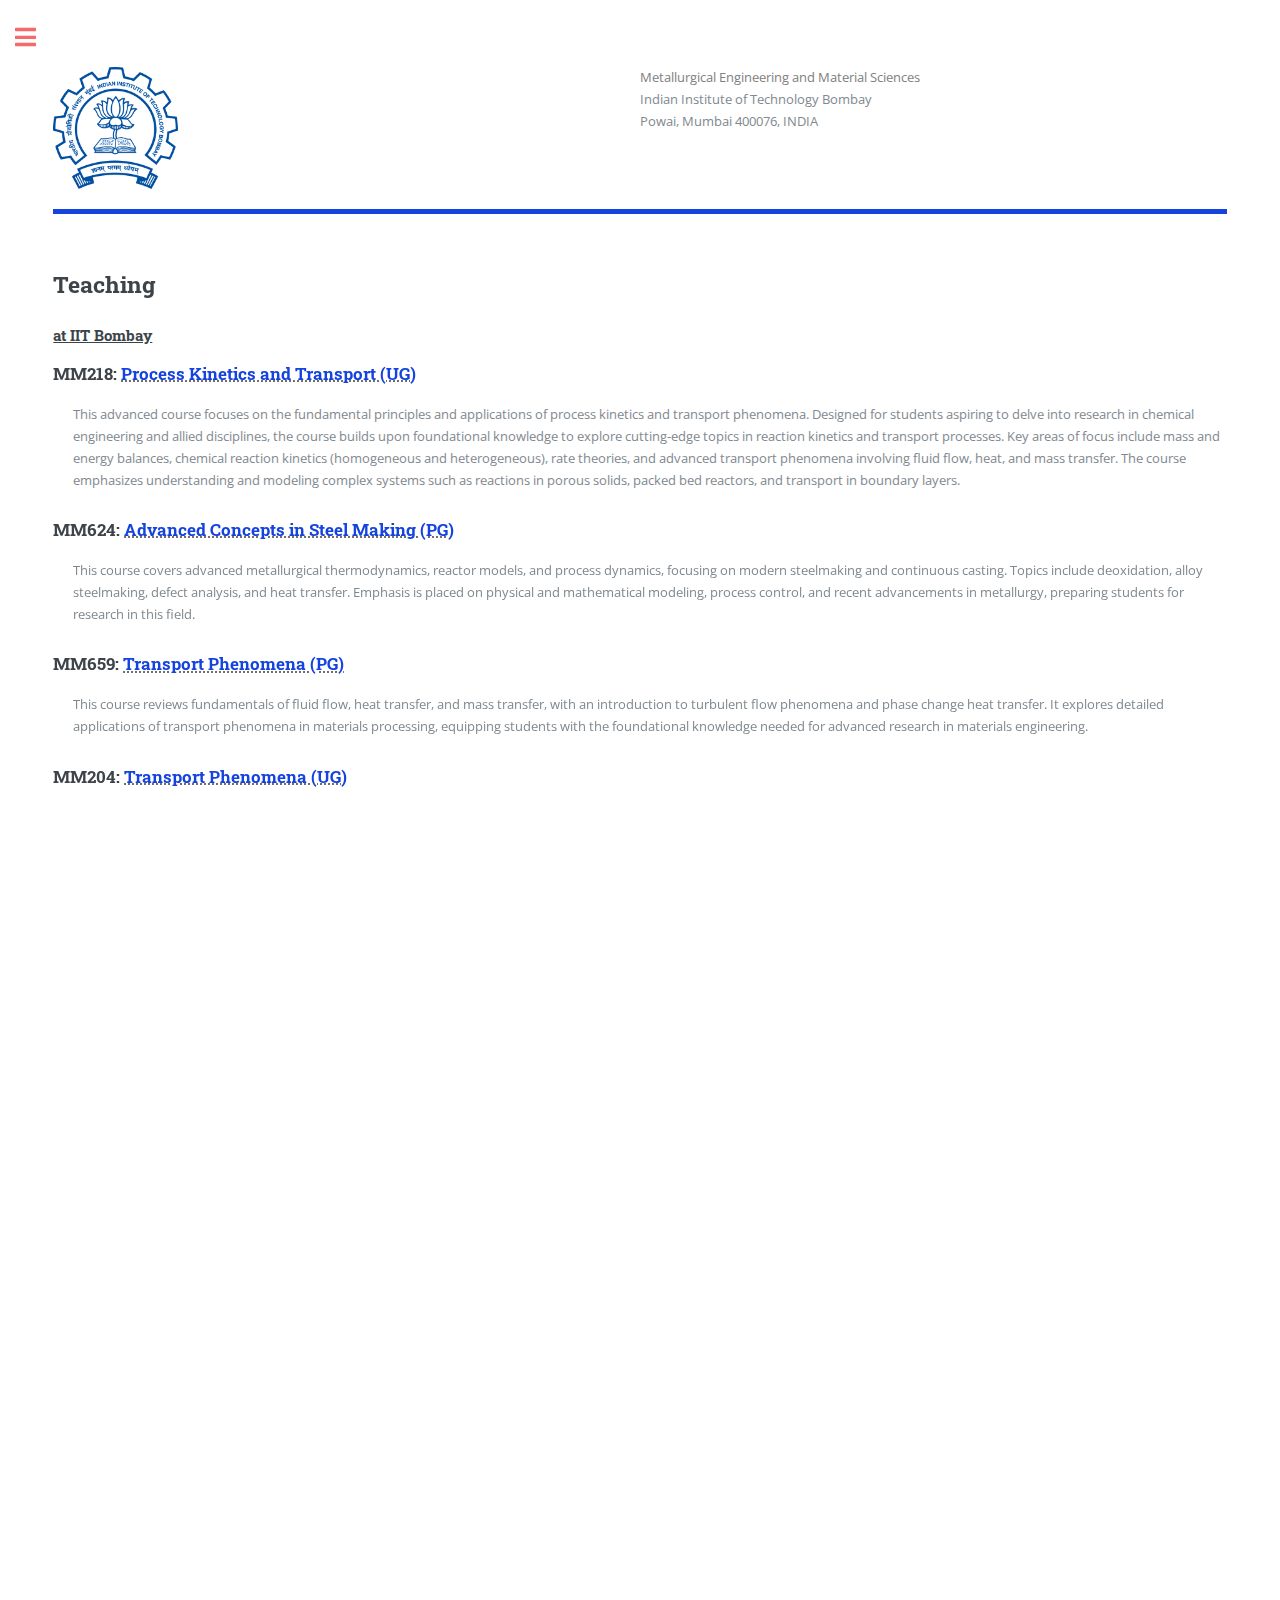
==== commit 19bc46f9: "second draft" ====
--- a/academic.html
+++ b/academic.html
@@ -5,6 +5,7 @@
 		<meta charset="utf-8" />
 		<meta name="viewport" content="width=device-width, initial-scale=1, user-scalable=no" />
 		<link rel="stylesheet" href="assets/css/main.css" />
+		<link rel="stylesheet" href="https://unpkg.com/aos@next/dist/aos.css" />
 	</head>
 	<body class="is-preload">
 
@@ -27,41 +28,42 @@
 
 							<!-- Content -->
 								<section>
-									<header class="main">
+									<header class="main" data-aos="fade-left">
 										<h2>Teaching</h2>
 									</header>
                                     <h4 style="text-decoration:underline">at IIT Bombay</h4>
-                                    <h3>MM218: <a href="" style="text-decoration: underline #535353 dotted;color:#1543df">Process Kinetics and Transport (UG)</a></h3>
+                                    <h3 data-aos="fade-left">MM218: <a href="" style="text-decoration: underline #535353 dotted;color:#1543df">Process Kinetics and Transport (UG)</a></h3>
                                     <p style="margin-left:20px">This advanced course focuses on the fundamental principles and applications of process kinetics and transport phenomena. Designed for students aspiring to delve into research in chemical engineering and allied disciplines, the course builds upon foundational knowledge to explore cutting-edge topics in reaction kinetics and transport processes.
 
                                         Key areas of focus include mass and energy balances, chemical reaction kinetics (homogeneous and heterogeneous), rate theories, and advanced transport phenomena involving fluid flow, heat, and mass transfer. The course emphasizes understanding and modeling complex systems such as reactions in porous solids, packed bed reactors, and transport in boundary layers.</p>
-                                    <h3>MM624: <a href="" style="text-decoration: underline #535353 dotted; color:#1543df">Advanced Concepts in Steel Making (PG)</a></h3>
-                                    <p style="margin-left:20px">This course covers advanced metallurgical thermodynamics, reactor models, and process dynamics, focusing on modern steelmaking and continuous casting. Topics include deoxidation, alloy steelmaking, defect analysis, and heat transfer. Emphasis is placed on physical and mathematical modeling, process control, and recent advancements in metallurgy, preparing students for research in this field.</p>
-                                    <h3>MM659:  <a href="" style="text-decoration: underline #535353 dotted; color:#1543df">Transport Phenomena (PG)</a></h3>
-                                    <p style="margin-left:20px">This course reviews fundamentals of fluid flow, heat transfer, and mass transfer, with an introduction to turbulent flow phenomena and phase change heat transfer. It explores detailed applications of transport phenomena in materials processing, equipping students with the foundational knowledge needed for advanced research in materials engineering.</p>
-                                    <h3>MM204:  <a href="" style="text-decoration: underline #535353 dotted; color:#1543df">Transport Phenomena (UG)</a></h3>
-                                    <p style="margin-left:20px">This course covers space lattices, crystal structures, and crystallographic directions and planes. Topics include defects, grain boundaries, silicate and polymer structures, solid solutions, and intermetallic compounds. It also explores binary and ternary phase diagrams of ferrous and non-ferrous alloys, linking them to microstructural development for materials research.</p>
-                                    <h3>MM755:  <a href="" style="text-decoration: underline #535353 dotted; color:#1543df">Kinetics of High Temperature Processes (PG)</a></h3>
-                                    <p style="margin-left:20px">This course covers space lattices, crystal structures, and crystallographic directions and planes. Topics include defects, grain boundaries, silicate and polymer structures, solid solutions, and intermetallic compounds. It also explores binary and ternary phase diagrams of ferrous and non-ferrous alloys, linking them to microstructural development for materials research.</p>
-                                    <h3>MM312:  <a href="" style="text-decoration: underline #535353 dotted; color:#1543df">Heat Treatment Laboratory (UG-LAB)</a></h3>
-                                    <p style="margin-left:20px">This lab course focuses on heat treatment processes for steels, including annealing, normalizing, hardening, tempering, and thermochemical treatments like carburizing and boriding. Experiments cover hardenability measurement (Jominy test), effects of cooling media, and quantitative metallography of ceramics, composites, and steels, providing hands-on experience in analyzing microstructures and evaluating material properties.</p>
+                                    <h3 data-aos="fade-left">MM624: <a href="" style="text-decoration: underline #535353 dotted; color:#1543df">Advanced Concepts in Steel Making (PG)</a></h3>
+                                    <p data-aos="fade-left" style="margin-left:20px">This course covers advanced metallurgical thermodynamics, reactor models, and process dynamics, focusing on modern steelmaking and continuous casting. Topics include deoxidation, alloy steelmaking, defect analysis, and heat transfer. Emphasis is placed on physical and mathematical modeling, process control, and recent advancements in metallurgy, preparing students for research in this field.</p>
+                                    <h3 data-aos="fade-left">MM659:  <a href="" style="text-decoration: underline #535353 dotted; color:#1543df">Transport Phenomena (PG)</a></h3>
+                                    <p data-aos="fade-left" style="margin-left:20px">This course reviews fundamentals of fluid flow, heat transfer, and mass transfer, with an introduction to turbulent flow phenomena and phase change heat transfer. It explores detailed applications of transport phenomena in materials processing, equipping students with the foundational knowledge needed for advanced research in materials engineering.</p>
+                                    <h3 data-aos="fade-left">MM204:  <a href="" style="text-decoration: underline #535353 dotted; color:#1543df">Transport Phenomena (UG)</a></h3>
+                                    <p data-aos="fade-left" style="margin-left:20px">This course covers space lattices, crystal structures, and crystallographic directions and planes. Topics include defects, grain boundaries, silicate and polymer structures, solid solutions, and intermetallic compounds. It also explores binary and ternary phase diagrams of ferrous and non-ferrous alloys, linking them to microstructural development for materials research.</p>
+                                    <h3 data-aos="fade-left">MM755:  <a href="" style="text-decoration: underline #535353 dotted; color:#1543df">Kinetics of High Temperature Processes (PG)</a></h3>
+                                    <p data-aos="fade-left" style="margin-left:20px">This course covers space lattices, crystal structures, and crystallographic directions and planes. Topics include defects, grain boundaries, silicate and polymer structures, solid solutions, and intermetallic compounds. It also explores binary and ternary phase diagrams of ferrous and non-ferrous alloys, linking them to microstructural development for materials research.</p>
+                                    <h3 data-aos="fade-left" >MM312:  <a href="" style="text-decoration: underline #535353 dotted; color:#1543df">Heat Treatment Laboratory (UG-LAB)</a></h3>
+                                    <p data-aos="fade-left" style="margin-left:20px">This lab course focuses on heat treatment processes for steels, including annealing, normalizing, hardening, tempering, and thermochemical treatments like carburizing and boriding. Experiments cover hardenability measurement (Jominy test), effects of cooling media, and quantitative metallography of ceramics, composites, and steels, providing hands-on experience in analyzing microstructures and evaluating material properties.</p>
+									<h3 data-aos="fade-left" >MM6102:  <a href="" style="text-decoration: underline #535353 dotted; color:#1543df">Computational Thermodynamics </a></h3>
+                                    <p data-aos="fade-left" style="margin-left:20px">This course covers CALPHAD-based thermodynamic modeling, phase equilibria computation, and software tools like Thermo-Calc and FactSage, with applications in alloy design. Assessment includes participation, assignments, mid-sem, and end-sem exams</p>
                                     
-                                    <h3>Course Development</h3>
-                                    <ul style="margin-left:20px;color:rgb(44, 44, 44)">
-                                        <li>MM755: An elective course on the kinetics of high temperature processes was developed from scratch.</li>
-                                        <li>MM218: The course on Transport Phenomena (MM 204) was modified to Process Kinetics and Transport which is now part of new UG curriculum as a core course.</li>
-                                        <li>MM 659 course was offered on <a></a> l in 2020-21. </li>
-                                    </ul>
-									<h3>Invited Talks</h3>
+									<h2 data-aos="fade-up">Awards & Recognitions</h2>
 									<ul style="margin-left:20px;color:rgb(44, 44, 44)">
-										<li><a>Northeastern University School of Metallurgy, Shenyang, China, 2023</a></li>
-										<li><a>Wuhan University of Science and Technology, Wuhan, China, 2019</a></li>
-										<li><a>Computer applications technology committee, AIST, Pittsburgh (2015)</a></li>
-										<li><a>Annual chapter meeting, AIST Philadelphia chapter (2016)</a></li>
-										<li><a>Principles of Steel Making, IIT Bombay (2016)</a></li>
-										<li><a>Vallourec Star, Youngstown, OH (2018)</a></li>
-										<li><a>Indian Institute of Metals Dolvi Chapter (2023)</a></li>
+										<li data-aos="fade-up"><a style="font-weight:550">Reviewer Appreciation Certificate</a>, TIIM</li>
+    <li data-aos="fade-up"><a style="font-weight:550">Presidential Fellowship</a>, Carnegie Mellon University (2017-18)</li>
+    <li data-aos="fade-up"><a style="font-weight:550">Graduate Fellowship</a>, Materials Science and Engineering, Carnegie Mellon University (Fall 2014 - Spring 2015)</li>
+    <li data-aos="fade-up"><a style="font-weight:550">First Place</a>, TMS Materials Photography Contest (2017)</li>
+    <li data-aos="fade-up"><a style="font-weight:550">Travel Grants</a> to attend several conferences and technical meetings: by AIST (2015-17), Graduate Student Association/Provost Office, CMU (2017)</li>
 									</ul>
+									<h2 data-aos="fade-up">Other Academic/ Administrative Contributions</h2>
+									<ul style="margin-left:20px;color:rgb(44, 44, 44)" data-aos="fade-up">
+										<li><a style="font-weight:550">Member of Association of Iron & Steel Technology (Member Number: 169001)</a> </li>
+										<li><a style="font-weight:550">Member , Ladle and Secondary Refining Technology Committee, AIST</a></li>
+										<li><a style="font-weight:550">Member of The American Society of Metals (Member ID: 935358)</a></li>
+									</ul>
+									
 
 						</div>
 					</div>
@@ -78,9 +80,25 @@
 								<ul>
 									<li><a href="index.html">Home</a></li>
 									<li><a href="generic.html">About Me</a></li>
-									<li><a href="research.html">Research</a></li>
+									<li>
+										<span class="opener">Research</span>
+										<ul>
+											<li><a href="facilities.html">Facilities</a></li>
+											<li><a href="listofprojects.html">List of Projects Ongoing/Completed</a></li>
+											<li>
+												<span class="opener">Team</span>
+												<ul>
+													<li><a href="CurrentTeam.html">Current Members</a></li>
+													<li><a href="Alumni.html">Alumni</a></li>
+												</ul>
+											</li>
+											<li><a href="workshops.html">Workshops &Invited Talks</a></li>
+											<li><a href="publications.html">Publications</a></li>
+											<li><a href="conferences.html">Conferences</a></li>
+										</ul>
+									</li>
 									<li><a href="academic.html">Academic</a></li>
-									<li><a href="publications.html">Publications</a></li>
+									<li><a href="gallery.html">Gallery</a></li>
 								</ul>
 							</nav>
 							<!-- Section -->
@@ -107,6 +125,10 @@
 			<script src="assets/js/breakpoints.min.js"></script>
 			<script src="assets/js/util.js"></script>
 			<script src="assets/js/main.js"></script>
+			<script src="https://unpkg.com/aos@next/dist/aos.js"></script>
+			<script>
+			  AOS.init();
+			</script>
 
 	</body>
 </html>--- a/assets/css/main.css
+++ b/assets/css/main.css
@@ -1270,7 +1270,7 @@
   margin: 0 0 2em 0;
   padding-left: 1em; }
   ul li {
-    padding-left: 0.5em; }
+    }
   ul.alt {
     list-style: none;
     padding-left: 0; }
@@ -2287,4 +2287,251 @@
       cursor: not-allowed;
       opacity: 0.5;
   }
-  +  .card_image img{
+      object-fit: cover;
+      height: auto;
+      max-width: 100%;
+      vertical-align: middle;
+  }
+  .cards {
+    display: flex;
+    flex-wrap: wrap;
+    list-style: none;
+    margin: 0;
+    padding: 0;
+  }
+  
+  .cards_item {
+    display: flex;
+    padding: 1rem;
+  }
+  
+  @media (min-width: 40rem) {
+    .cards_item {
+      width: 50%;
+    }
+  }
+  
+  @media (min-width: 56rem) {
+    .cards_item {
+      width: 33.3333%;
+    }
+  }
+  
+  .card {
+    background-color: white;
+    border-radius: 0.25rem;
+    box-shadow: 0 20px 40px -14px rgba(0, 0, 0, 0.25);
+    display: flex;
+    flex-direction: column;
+    overflow: hidden;
+  }
+  
+  .card_content {
+    padding: 1rem;
+    background: #0c2481;
+  }
+  
+  .card_title {
+    color: #ffffff;
+    font-size: 1.1rem;
+    font-weight: 700;
+    letter-spacing: 1px;
+    text-transform: capitalize;
+    margin: 0px;
+  }
+  
+  .card_text {
+    color: #ffffff;
+    font-size: 0.875rem;
+    margin-top: 10px;
+    line-height: 1.5;
+    font-weight: 400;
+  }
+  .gal{
+    display: flex;
+    flex-direction: row;
+    flex-wrap: wrap;
+    gap: 20px;
+  }
+  .gal_c{
+    width:300px;
+    height:300px;
+  }
+  .gal_c img{
+    width:300px;
+    height:300px;
+    object-fit: cover;
+  }
+
+
+
+.container1 {
+    max-width: 1044px;
+    margin: 0 auto;
+    padding: 0 20px;
+}
+
+.carousel {
+    display: block;
+    text-align: left;
+    position: relative;
+    margin-bottom: 22px;
+}
+
+.carousel > input {
+    clip: rect(1px, 1px, 1px, 1px);
+    clip-path: inset(50%);
+    height: 1px;
+    width: 1px;
+    margin: -1px;
+    overflow: hidden;
+    padding: 0;
+    position: absolute;
+}
+
+.carousel > input:nth-of-type(6):checked ~ .carousel__slides .carousel__slide:first-of-type { margin-left: -500%; }
+.carousel > input:nth-of-type(5):checked ~ .carousel__slides .carousel__slide:first-of-type { margin-left: -400%; }
+.carousel > input:nth-of-type(4):checked ~ .carousel__slides .carousel__slide:first-of-type { margin-left: -300%; }
+.carousel > input:nth-of-type(3):checked ~ .carousel__slides .carousel__slide:first-of-type { margin-left: -200%; }
+.carousel > input:nth-of-type(2):checked ~ .carousel__slides .carousel__slide:first-of-type { margin-left: -100%; }
+.carousel > input:nth-of-type(1):checked ~ .carousel__slides .carousel__slide:first-of-type { margin-left: 0%; }
+
+.carousel > input:nth-of-type(1):checked ~ .carousel__thumbnails li:nth-of-type(1),
+.carousel > input:nth-of-type(2):checked ~ .carousel__thumbnails li:nth-of-type(2),
+.carousel > input:nth-of-type(3):checked ~ .carousel__thumbnails li:nth-of-type(3),
+.carousel > input:nth-of-type(4):checked ~ .carousel__thumbnails li:nth-of-type(4),
+.carousel > input:nth-of-type(5):checked ~ .carousel__thumbnails li:nth-of-type(5),
+.carousel > input:nth-of-type(6):checked ~ .carousel__thumbnails li:nth-of-type(6) {
+    box-shadow: 0px 0px 0px 5px rgba(0, 0, 255, 0.5);
+}
+
+.carousel__slides {
+    position: relative;
+    z-index: 1;
+    padding: 0;
+    margin: 0;
+    overflow: hidden;
+    white-space: nowrap;
+    box-sizing: border-box;
+    display: flex;
+}
+
+.carousel__slide {
+    position: relative;
+    display: block;
+    flex: 1 0 100%;
+    width: 100%;
+    /* height: 100%; */
+    overflow: hidden;
+    transition: all 300ms ease-out;
+    vertical-align: top;
+    box-sizing: border-box;
+    white-space: normal;
+}
+
+
+.carousel__slide figure {
+    display: flex;
+    margin: 0;
+}
+
+
+.carousel__slide div {
+    position: relative;
+    width: 100%;
+}
+
+.carousel__slide div:before {
+    display: block;
+    content: "";
+    width: 100%;
+    padding-top:420px;
+    /* padding-top: 66.67%; (2/3) * 100% aspect ratio */
+}
+
+.carousel__slide img {
+    position: absolute;
+    top: 0;
+    left: 0;
+    right: 0;
+    bottom: 0;
+    width: 100%;
+    /* height: 100%; */
+    object-fit: cover;
+    display: block;
+    flex: 1 1 auto;
+}
+
+.carousel__slide figcaption {
+    align-self: flex-start;
+    padding: 20px 20px 0 20px;
+    flex: 0 0 auto;
+    width: 25%;
+    min-width: 150px;
+}
+
+.carousel__slide .credit {
+    margin-top: 1rem;
+    color: rgba(0, 0, 0, 0.5);
+    display: block;
+}
+
+/* .carousel__slide.scrollable {
+    overflow-y: scroll;
+} */
+
+.carousel__thumbnails {
+    list-style: none;
+    padding: 0;
+    margin: 0;
+    display: flex;
+    margin-top:-100px;
+}
+
+.carousel__slides + .carousel__thumbnails {
+    margin-top: 20px;
+}
+
+.carousel__thumbnails li {
+    flex: 1 1 auto;
+    max-width: calc((100% / 6) - 20px);
+    margin: 0 10px;
+    transition: all 300ms ease-in-out;
+}
+
+.carousel__thumbnails label {
+    display: block;
+    cursor: pointer;
+    position: relative;
+    color:#1543df;
+}
+
+.carousel__thumbnails label:before {
+    display: block;
+    content: "";
+    width: 100%;
+}
+
+.carousel__thumbnails label:hover img,
+.carousel__thumbnails label:focus img {
+    box-shadow: 0px 0px 0px 1px rgba(0, 0, 0, 0.25);
+    transition: all 300ms ease-in-out;
+}
+
+.carousel__thumbnails img {
+    display: block;
+    width: 100%;
+    height: auto;
+    object-fit: cover;
+}
+
+@media (max-width:500px) {
+  .carousel__slide figure{
+    display:flex;
+    flex-direction:column;
+  }
+  .carousel__slide figcaption{
+    align-self: flex-start;
+  }
+}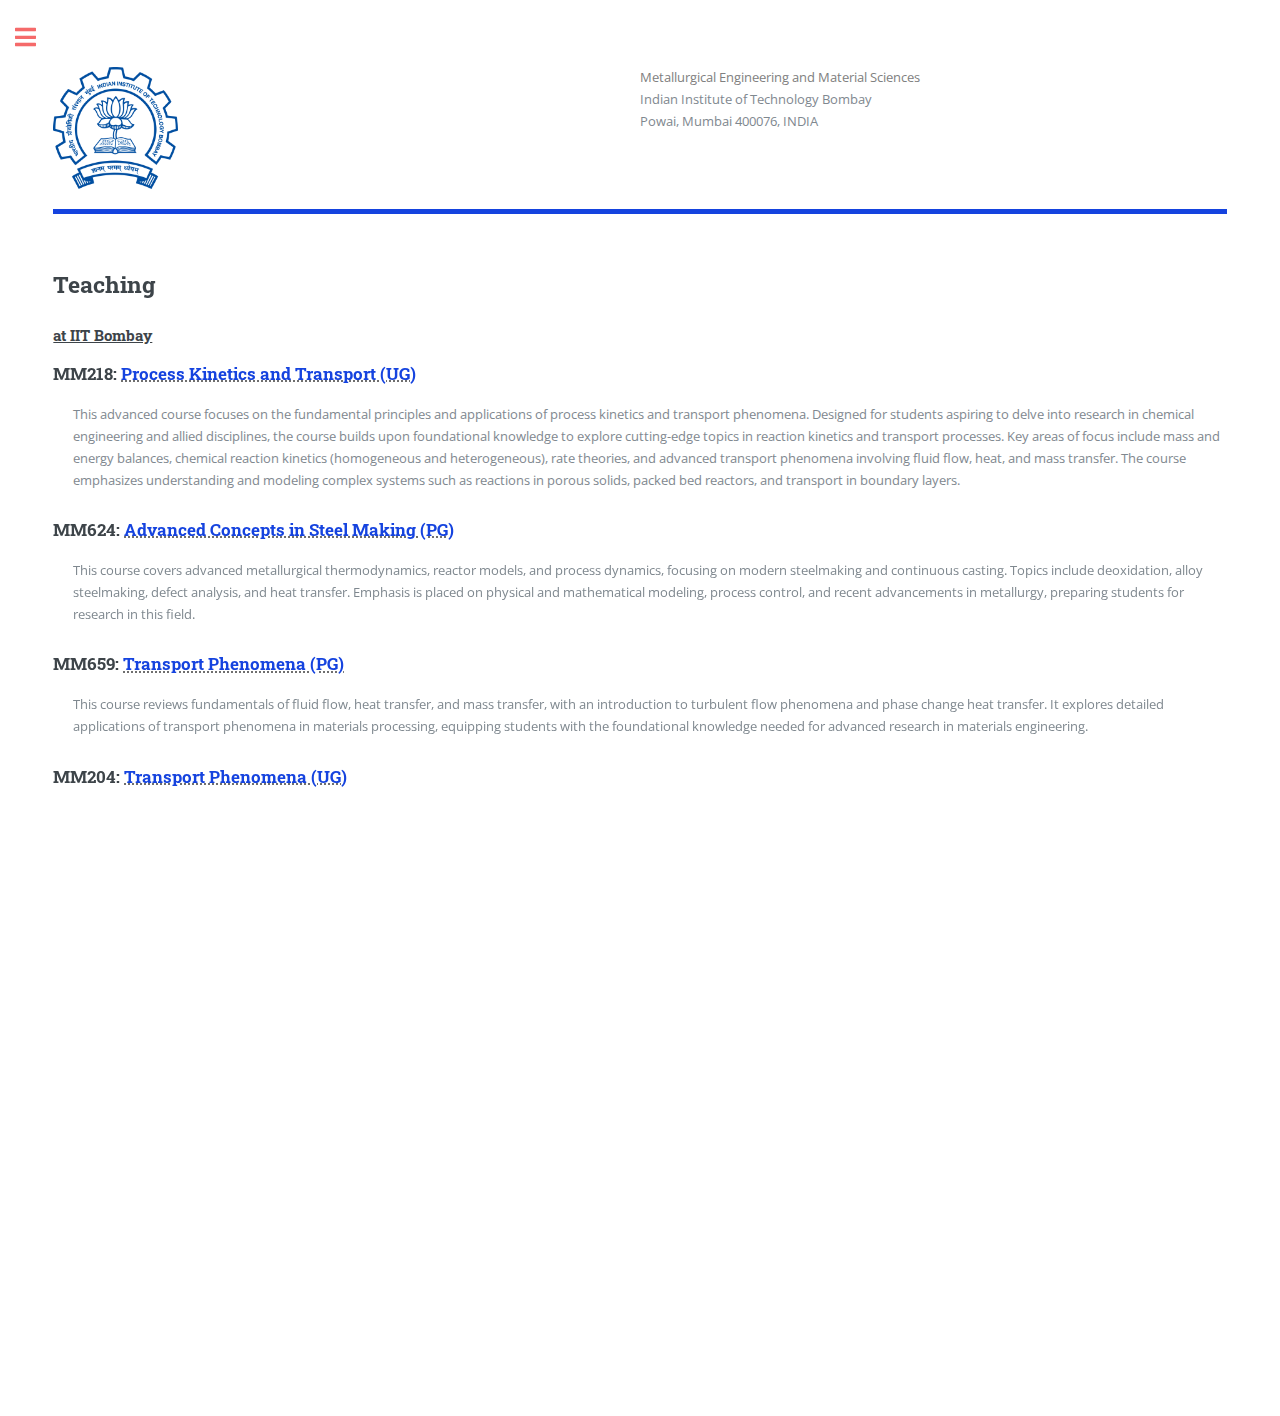
==== commit a04b0e87: "final version" ====
--- a/academic.html
+++ b/academic.html
@@ -51,18 +51,10 @@
                                     
 									<h2 data-aos="fade-up">Awards & Recognitions</h2>
 									<ul style="margin-left:20px;color:rgb(44, 44, 44)">
-										<li data-aos="fade-up"><a style="font-weight:550">Reviewer Appreciation Certificate</a>, TIIM</li>
-    <li data-aos="fade-up"><a style="font-weight:550">Presidential Fellowship</a>, Carnegie Mellon University (2017-18)</li>
-    <li data-aos="fade-up"><a style="font-weight:550">Graduate Fellowship</a>, Materials Science and Engineering, Carnegie Mellon University (Fall 2014 - Spring 2015)</li>
-    <li data-aos="fade-up"><a style="font-weight:550">First Place</a>, TMS Materials Photography Contest (2017)</li>
-    <li data-aos="fade-up"><a style="font-weight:550">Travel Grants</a> to attend several conferences and technical meetings: by AIST (2015-17), Graduate Student Association/Provost Office, CMU (2017)</li>
+										<li data-aos="fade-up"><a style="font-weight:550">2025 Charles H. Herty Jr. Award by AIST for paper entitled “On (%FeO)-[%C] Correlation During Primary Steelmaking.”</a></li>
+    
 									</ul>
-									<h2 data-aos="fade-up">Other Academic/ Administrative Contributions</h2>
-									<ul style="margin-left:20px;color:rgb(44, 44, 44)" data-aos="fade-up">
-										<li><a style="font-weight:550">Member of Association of Iron & Steel Technology (Member Number: 169001)</a> </li>
-										<li><a style="font-weight:550">Member , Ladle and Secondary Refining Technology Committee, AIST</a></li>
-										<li><a style="font-weight:550">Member of The American Society of Metals (Member ID: 935358)</a></li>
-									</ul>
+									
 									
 
 						</div>
@@ -93,8 +85,8 @@
 												</ul>
 											</li>
 											<li><a href="workshops.html">Workshops &Invited Talks</a></li>
-											<li><a href="publications.html">Publications</a></li>
-											<li><a href="conferences.html">Conferences</a></li>
+											<li><a href="conferences.html">Publication/Patent</a></li>
+											
 										</ul>
 									</li>
 									<li><a href="academic.html">Academic</a></li>
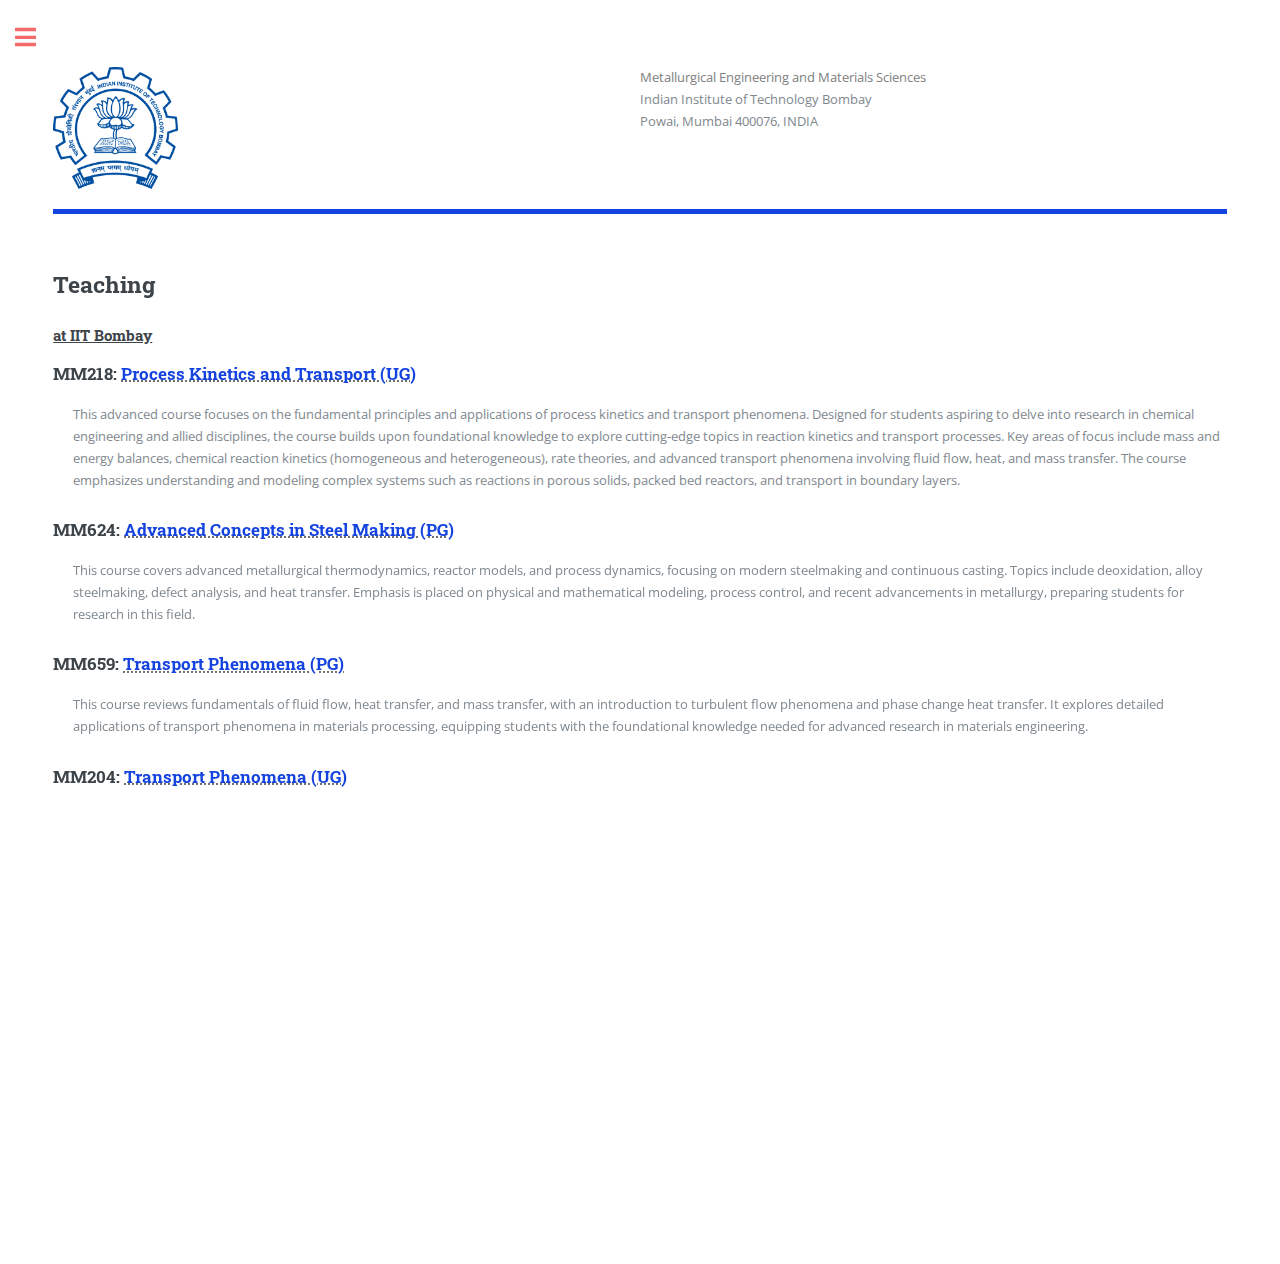
==== commit 230019ab: "Final commit" ====
--- a/academic.html
+++ b/academic.html
@@ -20,7 +20,7 @@
 							<header id="header">
 								<a href="index.html" class="logo"><img src="./images/iitb.png" style="width:125px"></a>
 								<div style="display:block">
-									<div style="color:grey">Metallurgical Engineering and Material Sciences</div>
+									<div style="color:grey">Metallurgical Engineering and Materials Sciences</div>
 									<div>Indian Institute of Technology Bombay</div>
 									<div>Powai, Mumbai 400076, INDIA</div>
 								</div>
@@ -48,14 +48,6 @@
                                     <p data-aos="fade-left" style="margin-left:20px">This lab course focuses on heat treatment processes for steels, including annealing, normalizing, hardening, tempering, and thermochemical treatments like carburizing and boriding. Experiments cover hardenability measurement (Jominy test), effects of cooling media, and quantitative metallography of ceramics, composites, and steels, providing hands-on experience in analyzing microstructures and evaluating material properties.</p>
 									<h3 data-aos="fade-left" >MM6102:  <a href="" style="text-decoration: underline #535353 dotted; color:#1543df">Computational Thermodynamics </a></h3>
                                     <p data-aos="fade-left" style="margin-left:20px">This course covers CALPHAD-based thermodynamic modeling, phase equilibria computation, and software tools like Thermo-Calc and FactSage, with applications in alloy design. Assessment includes participation, assignments, mid-sem, and end-sem exams</p>
-                                    
-									<h2 data-aos="fade-up">Awards & Recognitions</h2>
-									<ul style="margin-left:20px;color:rgb(44, 44, 44)">
-										<li data-aos="fade-up"><a style="font-weight:550">2025 Charles H. Herty Jr. Award by AIST for paper entitled “On (%FeO)-[%C] Correlation During Primary Steelmaking.”</a></li>
-    
-									</ul>
-									
-									
 
 						</div>
 					</div>
@@ -77,6 +69,7 @@
 										<ul>
 											<li><a href="facilities.html">Facilities</a></li>
 											<li><a href="listofprojects.html">List of Projects Ongoing/Completed</a></li>
+											<li><a href="conferences.html">Publication/Patent</a></li>
 											<li>
 												<span class="opener">Team</span>
 												<ul>
@@ -85,7 +78,7 @@
 												</ul>
 											</li>
 											<li><a href="workshops.html">Workshops &Invited Talks</a></li>
-											<li><a href="conferences.html">Publication/Patent</a></li>
+											
 											
 										</ul>
 									</li>
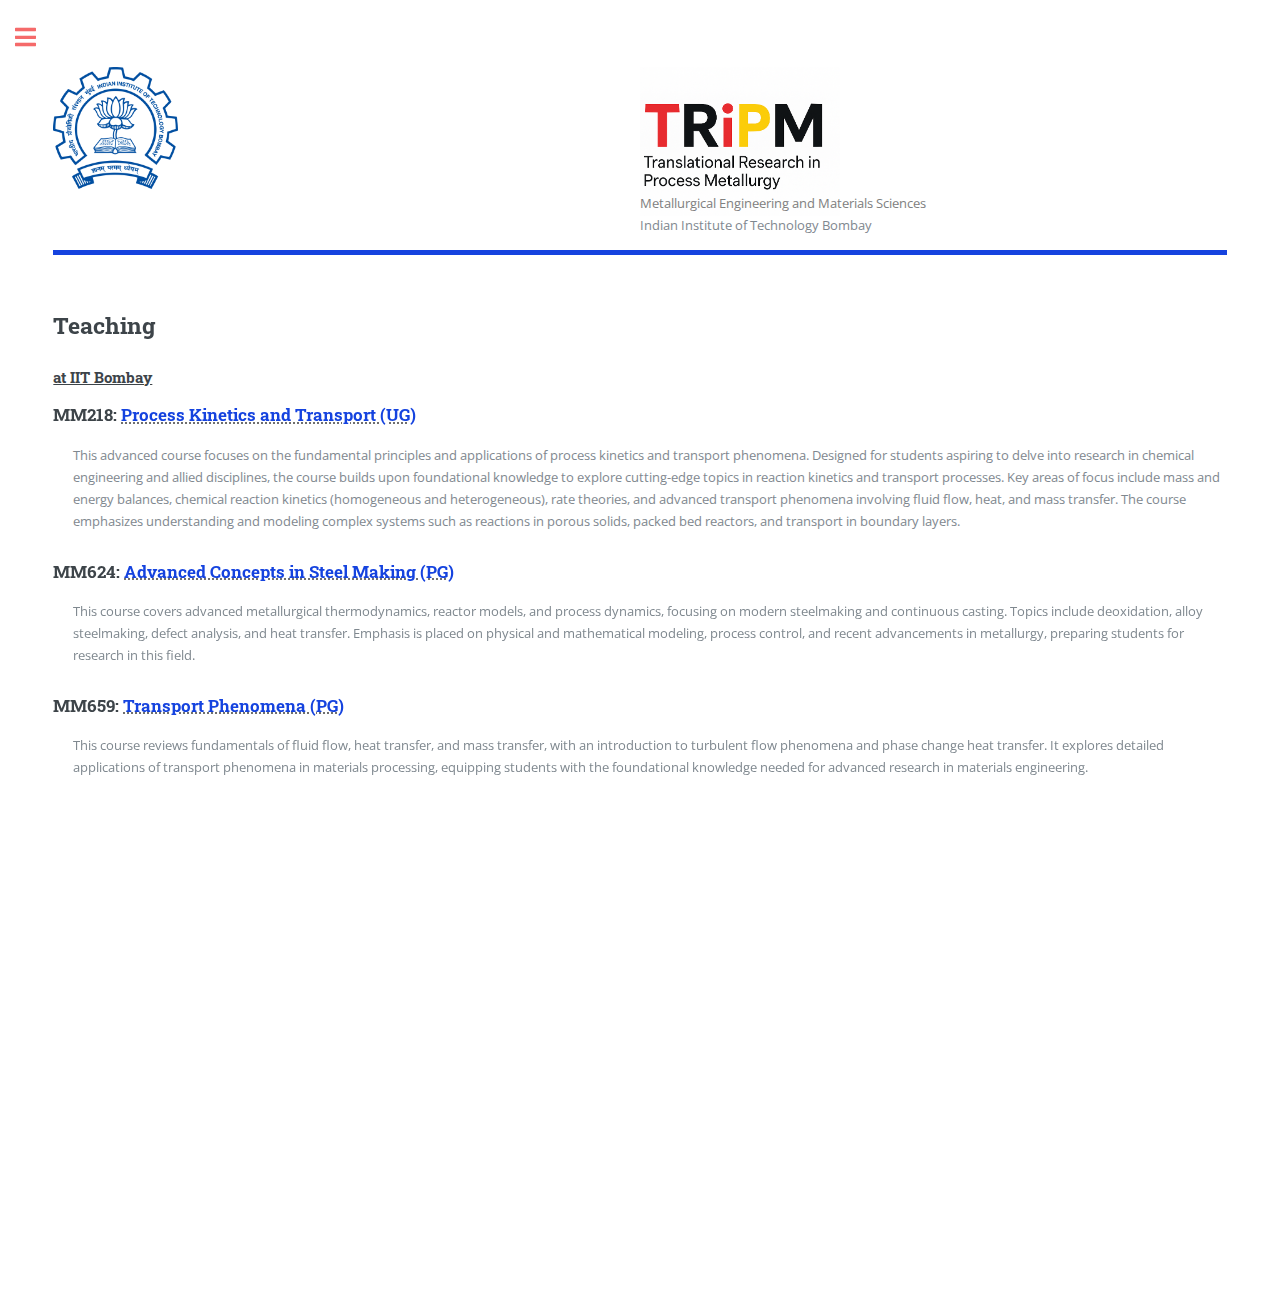
==== commit 006ab060: "final commit" ====
--- a/academic.html
+++ b/academic.html
@@ -20,9 +20,9 @@
 							<header id="header">
 								<a href="index.html" class="logo"><img src="./images/iitb.png" style="width:125px"></a>
 								<div style="display:block">
-									<div style="color:grey">Metallurgical Engineering and Materials Sciences</div>
-									<div>Indian Institute of Technology Bombay</div>
-									<div>Powai, Mumbai 400076, INDIA</div>
+									<div><img src="images/logo-2.png" class="logo_2"></div>
+										<div style="color:grey;margin-top:-30px" >Metallurgical Engineering and Materials Sciences</div>
+										<div>Indian Institute of Technology Bombay</div>
 								</div>
 							</header>
 
--- a/assets/css/main.css
+++ b/assets/css/main.css
@@ -2403,7 +2403,7 @@
 .carousel > input:nth-of-type(4):checked ~ .carousel__thumbnails li:nth-of-type(4),
 .carousel > input:nth-of-type(5):checked ~ .carousel__thumbnails li:nth-of-type(5),
 .carousel > input:nth-of-type(6):checked ~ .carousel__thumbnails li:nth-of-type(6) {
-    box-shadow: 0px 0px 0px 5px rgba(0, 0, 255, 0.5);
+    /* box-shadow: 0px 0px 0px 5px rgba(0, 0, 255, 0.5); */
 }
 
 .carousel__slides {
@@ -2446,7 +2446,8 @@
     display: block;
     content: "";
     width: 100%;
-    padding-top:420px;
+    margin-top: 50px;
+    padding-top:120px;
     /* padding-top: 66.67%; (2/3) * 100% aspect ratio */
 }
 
@@ -2457,7 +2458,7 @@
     right: 0;
     bottom: 0;
     width: 100%;
-    /* height: 100%; */
+    height: 100%;
     object-fit: cover;
     display: block;
     flex: 1 1 auto;
@@ -2486,7 +2487,7 @@
     padding: 0;
     margin: 0;
     display: flex;
-    margin-top:-100px;
+    /* margin-top:-100px; */
 }
 
 .carousel__slides + .carousel__thumbnails {
@@ -2526,12 +2527,34 @@
     object-fit: cover;
 }
 
-@media (max-width:500px) {
+@media (max-width:800px) {
   .carousel__slide figure{
     display:flex;
     flex-direction:column;
   }
   .carousel__slide figcaption{
     align-self: flex-start;
+    width:100%;
+    margin-left: -20px;
+  }
+  .projec{
+    display: none;
+  }
+  .carousel__thumbnails{
+    margin-top: -40px;
+    margin-left: -30px;
+    gap: 10px;
+  }
+  .carousel__thumbnails img{
+    width:40px;
+    height:50px;
+  }
+}
+.logo_2{
+  width:200px;
+}
+@media (max-width:400px) {
+  .logo_2{
+    width:150px;
   }
 }